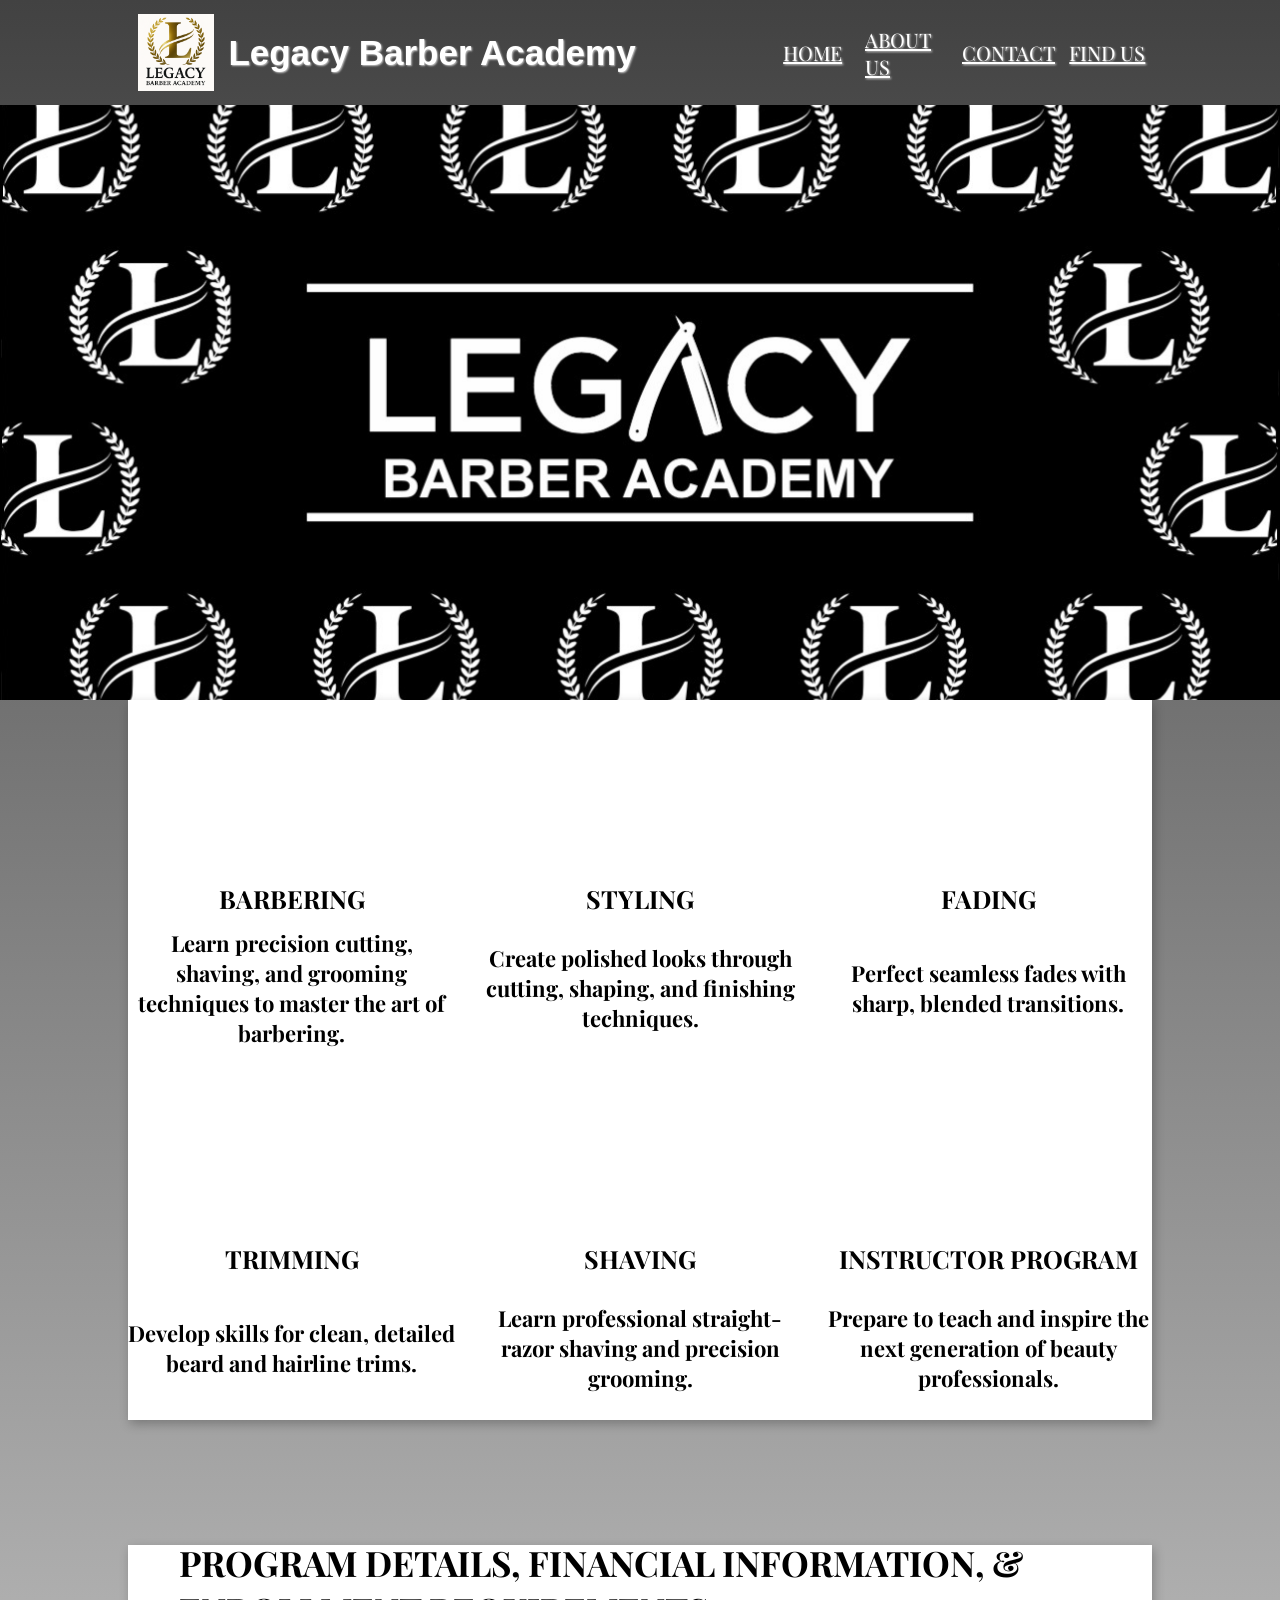
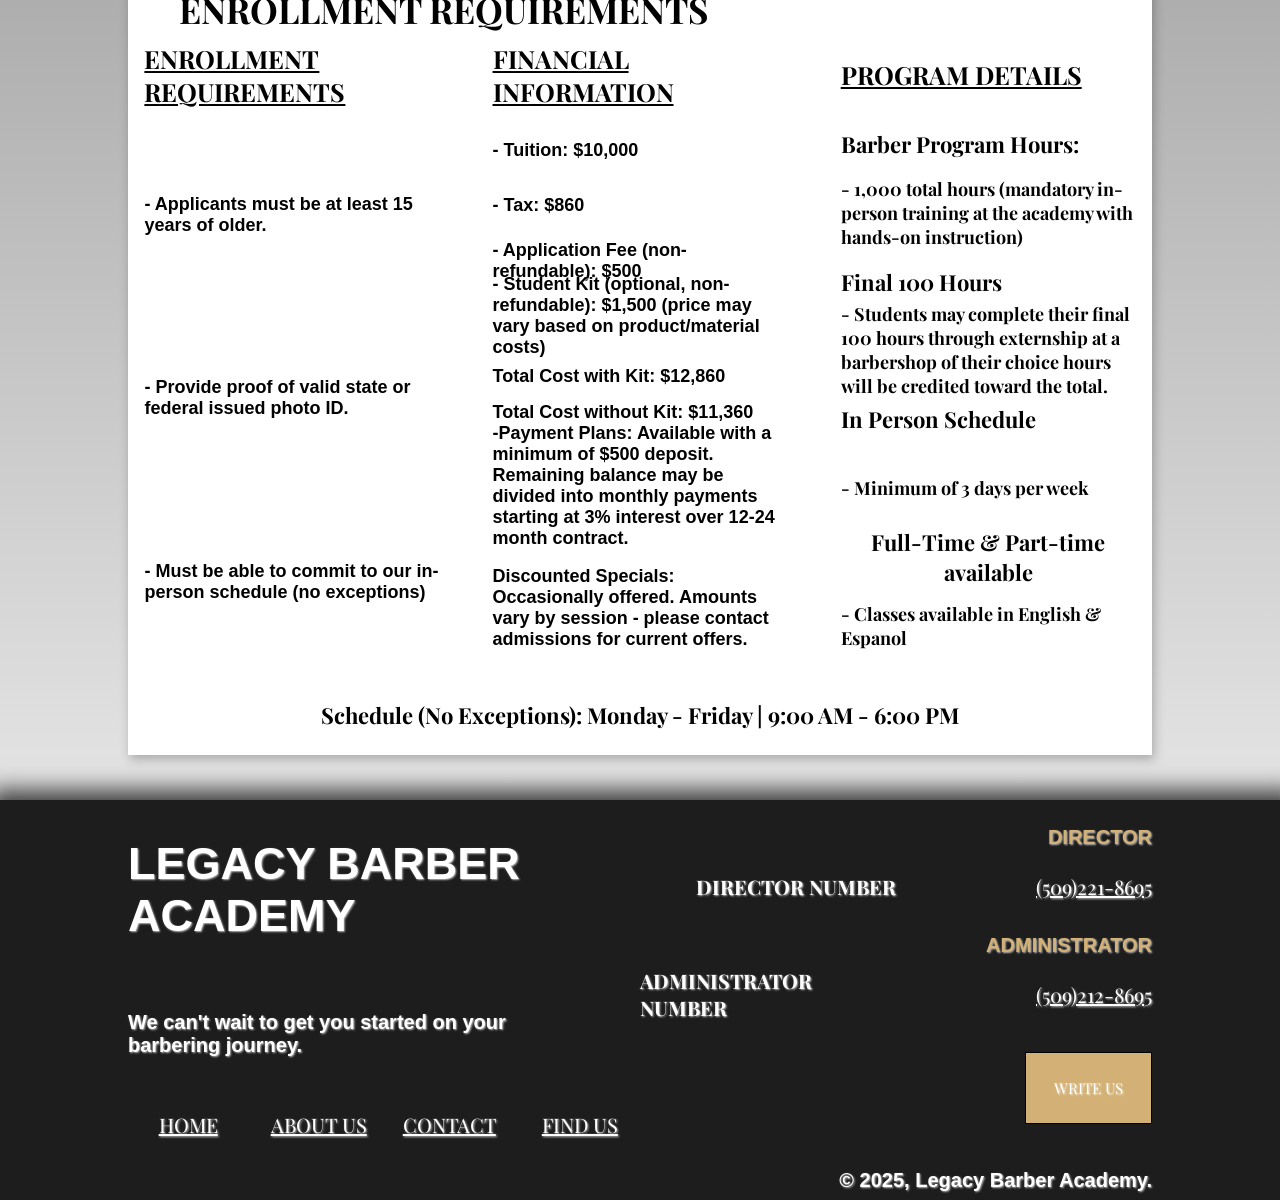
==== courses-index.html @ aaf788e6 "last website update before mobile" ====
<!DOCTYPE html>
<html lang="en">
<head>
    <meta charset="UTF-8">
    <meta name="viewport" content="width=device-width, initial-scale=1.0">
    <title>Legacy Barber Academy</title>


    <link rel="stylesheet" href="styles.css">
    <link href="https://fonts.googleapis.com/css2?family=Playfair+Display&display=swap" rel="stylesheet">
    <link rel="icon" href="Logo2.PNG" type="image/x-icon">

    <link rel='stylesheet' href='https://cdn-uicons.flaticon.com/3.0.0/uicons-regular-straight/css/uicons-regular-straight.css'>

</head>
<body>
    <!--MAIN SECTION-->
    <div id="main-section">
        <div id="hero-bar">
            <div class="nav-bar-sides">
                <div class="nav-buffer-box"></div>
                <div id="logo-box">
                    <img id="nav-bar-logo" src="Logo2.PNG">
                </div>
                <div id="nav-title-box">
                    <a id="home-button" href="index.html">
                        <h1 id="nav-header">Legacy Barber Academy</h1>
                    </a>
                </div>
            </div>
            <div class="nav-bar-sides">
                <div class="nav-buffer-box"></div>
                <div id="nav-button-bar">
                    <a class="nav-buttons" href="index.html">HOME</a>
                    <a class="nav-buttons" href="index.html#main-info-section">ABOUT US</a>
                    <a class="nav-buttons" href="#bottom-section">CONTACT</a>
                    <a class="nav-buttons" href="find-us-index.html#map-section">FIND US</a>
                </div>
                <div class="nav-buffer-box"></div>
            </div>
        </div>
        <div id="main-section-container"></div>
    </div>
    <!-- COURSE SECTION -->
     <div id="course-section">
        <div id="course-container">
            <div class="course-boxes">
                <div class="cozmo-course-boxes">
                    <div class="icon-container">
                        <i id="course-icons" class="fi fi-rs-barber-pole"></i>
                    </div>
                    <div class="course-header-boxes">
                        <h6 class="course-headers">BARBERING</h6>
                    </div>
                    <div class="course-description-boxes">
                        <h2>Learn precision cutting, shaving, and grooming techniques to master the art of barbering.</h2>
                    </div>
                </div>
                <div class="cozmo-course-boxes">
                    <div class="icon-container">
                        <i id="course-icons" class="fi fi-rs-comb-hair"></i>
                    </div>
                    <div class="course-header-boxes">
                        <h6 class="course-headers">STYLING</h6>
                    </div>
                    <div class="course-description-boxes">
                        <h2>Create polished looks through cutting, shaping, and finishing techniques.</h2>
                    </div>
                </div>
                <div class="cozmo-course-boxes">
                    <div class="icon-container">
                        <i id="course-icons" class="fi fi-rs-hair-clipper"></i>
                    </div>
                    <div class="course-header-boxes">
                        <h6 class="course-headers">FADING</h6>
                    </div>
                    <div class="course-description-boxes">
                        <h2>Perfect seamless fades with sharp, blended transitions.</h2>
                    </div>
                </div>
            </div>
            <div class="course-boxes">
                <div class="cozmo-course-boxes">
                    <div class="icon-container">
                        <i id="course-icons" class="fi fi-rs-scissors"></i>
                    </div>
                    <div class="course-header-boxes">
                        <h6 class="course-headers">TRIMMING</h6>
                    </div>
                    <div class="course-description-boxes">
                        <h2>Develop skills for clean, detailed beard and hairline trims.</h2>
                    </div>
                </div>
                <div class="cozmo-course-boxes">
                    <div class="icon-container">
                        <i id="course-icons" class="fi fi-rs-razor-barber"></i>
                    </div>
                    <div class="course-header-boxes">
                        <h6 class="course-headers">SHAVING</h6>
                    </div>
                    <div class="course-description-boxes">
                        <h2>Learn professional straight-razor shaving and precision grooming.</h2>
                    </div>
                </div>
                <div class="cozmo-course-boxes">
                    <div class="icon-container">
                        <i id="course-icons" class="fi fi-rs-user"></i>
                    </div>
                    <div class="course-header-boxes">
                        <h6 class="course-headers">INSTRUCTOR PROGRAM</h6>
                    </div>
                    <div class="course-description-boxes">
                        <h2>Prepare to teach and inspire the next generation of beauty professionals.</h2>
                    </div>
                </div>
            </div>
        </div>
     </div>
    <!-- REQUIRMENTS SECTION -->
     <div id="requirements-section">
        <div id="requirements-container">
            <div id="requirements-section-top">
                <h3 id="requirements-header-main">PROGRAM DETAILS, FINANCIAL INFORMATION, & ENROLLMENT REQUIREMENTS</h3>
            </div>
            <div id="requirements-section-bottom">
                <div class="requirement-detail-containers">
                    <div class="requirement-header-boxes">
                        <h3 class="requirement-headers">ENROLLMENT REQUIREMENTS</h3>
                    </div>
                    <div class="requirement-content-boxes">
                        <div class="enrollment-boxes">
                            <h1 class="enrollment-headers">
                                - Applicants must be at least 15 years of older.
                            </h1>
                        </div>
                        <div class="enrollment-boxes">
                            <h1 class="enrollment-headers">
                                - Provide proof of valid state or federal issued photo ID.
                            </h1>
                        </div>
                        <div class="enrollment-boxes">
                            <h1 class="enrollment-headers">
                                - Must be able to commit to our in-person schedule (no exceptions)
                            </h1>
                        </div>
                    </div>
                </div>
                <div class="requirement-detail-containers">
                    <div class="requirement-header-boxes">
                        <h3 class="requirement-headers">FINANCIAL INFORMATION</h3>
                    </div>
                    <div class="requirement-content-boxes">
                        <div id="financial-top-half">
                            <div class="cost-boxes-top">
                                <h1 class="top-costs">- Tuition: $10,000</h1>
                            </div>
                            <div class="cost-boxes-top">
                                <h1 class="top-costs">- Tax: $860</h1>
                            </div>
                            <div class="cost-boxes-top">
                                <h1 class="top-costs">- Application Fee (non-refundable): $500</h1>
                            </div>
                            <div class="cost-boxes-top">
                                <h1 class="top-costs">- Student Kit (optional, non-refundable): $1,500 (price may vary based on product/material costs)</h1>
                            </div>
                        </div>
                        <div id="financial-bottom-half">
                            <div id="cost-box-one">
                                <h1 class="total-cost-headers">
                                    Total Cost with Kit: $12,860
                                </h1>
                            </div>
                            <div id="cost-box-two">
                                <h1 class="total-cost-headers">
                                    Total Cost without Kit: $11,360<br>
                                    -Payment Plans: Available with a minimum of $500 deposit. Remaining balance may be divided into monthly payments starting at 3% interest over 12-24 month contract.
                                </h1>
                            </div>
                            <div id="cost-box-three">
                                <h1 class="total-cost-headers">
                                    Discounted Specials: <br>
                                    Occasionally offered. Amounts vary by session - please contact admissions for current offers.
                                </h1>
                            </div>
                        </div>
                    </div>
                </div>
                <div class="requirement-detail-containers">
                    <div class="requirement-header-boxes">
                        <h3 class="requirement-headers">PROGRAM DETAILS</h3>
                    </div>
                    <div class="requirement-content-boxes">
                        <div class="program-detail-boxes">
                            <div class="program-header-box">
                                <h2 class="program-headers">Barber Program Hours:</h2>
                            </div>
                            <div class="program-detail-box">
                                <h2 class="program-paragraphs">
                                   - 1,000 total hours (mandatory in-person training at the academy with hands-on instruction)
                                </h2>
                            </div>
                        </div>
                        <div class="program-detail-boxes">
                            <div class="program-header-box">
                                <h2 class="program-headers">Final 100 Hours</h2>
                            </div>
                            <div class="program-detail-box">
                                <h2 class="program-paragraphs">- Students may complete their final 100 hours through externship at a barbershop of their choice hours will be credited toward the total.</h2>
                            </div>
                        </div>
                        <div class="program-detail-boxes">
                            <div class="program-header-box">
                                <h2 class="program-headers">In Person Schedule</h2>
                            </div>
                            <div class="program-detail-box">
                                <h2 class="program-paragraphs">- Minimum of 3 days per week</h2>
                            </div>
                        </div>
                        <div class="program-detail-boxes">
                            <div class="program-header-box">
                                <h2 class="program-headers">Full-Time & Part-time available</h2>
                            </div>
                            <div class="program-detail-box">
                                <h2 class="program-paragraphs">- Classes available in English & Espanol</h2>
                            </div>
                        </div>
                    </div>
                </div>
            </div>
            <div id="requirement-schedule-container">
                <h2 id="enrollment-schedule">Schedule (No Exceptions): Monday - Friday | 9:00 AM - 6:00 PM</h2>
            </div>
        </div>
     </div>
        <!-- BOTTOM SECTION -->
    <div id="bottom-section">
        <div id="bottom-main-container">
            <div class="bottom-container-sides">
                <div id="left-box-one">
                    <h1 id="bottom-header-main">LEGACY BARBER ACADEMY</h1>
                </div>
                <div id="left-box-two">
                    <h1 id="bottom-bio-main">We can't wait to get you started on your barbering journey.</h1>
                </div>
                <div id="left-box-three">
                    <a class="nav-buttons" href="index.html">HOME</a>
                    <a class="nav-buttons" href="index.html#main-info-section">ABOUT US</a>
                    <a class="nav-buttons" href="#bottom-section">CONTACT</a>
                    <a class="nav-buttons" href="find-us-index.html">FIND US</a>
                </div>
            </div>
            <div class="bottom-container-sides">
                <div class="bottom-contact-boxes">
                    <div class="bottom-header-boxes">
                        <h1 id="bottom-agent-header">DIRECTOR</h1>
                    </div>
                    <div class="bottom-content-boxes">
                        <div class="bottom-emails">
                            <h3 class="bottom-examples">DIRECTOR NUMBER<h3a>
                        </div>
                        <div class="bottom-numbers">
                            <a class="bottom-examples" href="tel:+5092218695">(509)221-8695</a>
                        </div>
                    </div>
                </div>
                <div class="bottom-contact-boxes">
                    <div class="bottom-header-boxes">
                        <h1 id="bottom-contact-info">ADMINISTRATOR</h1>
                    </div>
                    <div class="bottom-content-boxes">
                        <div class="bottom-emails">
                            <h3 class="bottom-examples">ADMINISTRATOR NUMBER</h3>
                        </div>
                        <div class="bottom-numbers">
                            <a class="bottom-examples" href="tel:+5092128695">(509)212-8695</a>
                        </div>
                    </div>
                </div>
                <div id="write-me-container">
                    <a id="write-us-button">WRITE US</a>
                </div>
            </div>
        </div>
        <div id="bottom-trademark-container">
            <h1 id="trademark">© 2025, Legacy Barber Academy.</h1>
        </div>
    </div>
</body>
</html>
---- styles.css ----
@import url('https://cdn-uicons.flaticon.com/3.0.0/uicons-regular-straight/css/uicons-regular-straight.css');
html,body{
    box-sizing: border-box;
    margin: 0;
    padding: 0;

    background: linear-gradient(to bottom, #424242, rgb(255, 255, 255)
    );
    font-family: 'Playfair Display', serif;
    text-shadow: 1px 1px 2px rgba(255, 255, 255, 0.7);
    box-sizing: border-box;

    scroll-behavior: smooth;
}
h1{
    color: white;
    font-size: 35px;

    font-family: 'Montserrat', sans-serif;
}
h2{
    /* FOR ALL DESCRIPTION HEADERS */
    font-size: 22px;
    color: black;
    text-align: center;
}
h3{
    color: black;
    font-size: 35px;
}
h6{
    /* for course headers only */
    font-size: 25px;
}
h7{
    font-size: 20px;
    text-align: center;
    color: black;
}
h8{
    font-size: 30px;
    color: black;
}
h9{
    font-size: 25px;
    color: black;
}
#home-button{
    text-decoration: none;
}
#main-section{
    width: 100%;
    height: 700px;
    display: flex;
    align-items: center;
    justify-content: center;

    flex-direction: column;
}
    #hero-bar{
        width: 100%;
        height: 15%;
        display: flex;
        align-items: center;
        justify-content: center;

        flex-direction: row;
    }
        .nav-bar-sides{
            width: 50%;
            height: 100%;
            display: flex;
            align-items: center;
            justify-content: center;

            flex-direction: row;
        }
        /* LEFT SIDE */
            .nav-buffer-box{
                width: 20%;
                height: 100%;
            }
            #logo-box{
                width: 15%;
                height: 100%;
                display: flex;
                align-items: center;
                justify-content: center;
            }
                #nav-bar-logo{
                    width: 80%;
                    height: auto;
                }
            #nav-title-box{
                width: 65%;
                height: 100%;
                display: flex;
                align-items: center;
                justify-content: center;
            }
                #nav-header{
                    color: white;
                }
        /* RIGHT SIDE */
            #nav-button-bar{
                width: 60%;
                height: 100%;
                display: flex;
                align-items: center;
                justify-content: center;

                gap: 2%;
                flex-direction: row;
            }
                .nav-buttons{
                    width: 150px;
                    height: 75px;
                    display: flex;
                    align-items: center;
                    justify-content: center;


                    text-decoration: underline;
                    cursor: pointer;
                    color: white;
                    font-size: 20px;
                }
    #main-section-container{
        width: 100%;
        height: 85%;
        display: flex;
        align-items: center;
        justify-content: center;

        background-image: url(Logo1.JPEG);
        background-position: center;
        background-size: cover;
        background-color: black;
        background-repeat: no-repeat;
    }
        .main-container-sides{
            width: 40%;
            height: 100%;
            display: flex;
            align-items: center;
            justify-content: center;

        }
            /* LEFT SIDE */
            #main-container-box-one{
                width: 100%;
                height: 80%;
                display: flex;
                align-items: center;
                justify-content: center;
            }
                #main-container-box-two{
                    width: 80%;
                    height: 80%;
                    display: flex;
                    align-items: center;
                    justify-content: center;

                    background-image: url(haircut-photo.jpg);
                    background-size: cover;
                    background-position: center;
                }

/* COURSE SECTION */
#course-section{
    width: 100%;
    height: 800px;
    display: flex;
    align-items: start;
    justify-content: center;
}
    #course-container{
        width: 80%;
        height: 90%;
        display: flex;
        align-items: center;
        justify-content: center;

        flex-direction: column;

        background: white;
        box-shadow: 2px 4px 10px rgba(0, 0, 0, 0.25);
    }
        .course-boxes{
            width: 100%;
            height: 50%;
            display: flex;
            align-items: center;
            justify-content: center;
            gap: 2%;

            flex-direction: row;
        }
            .cozmo-course-boxes{
                width: 33.3%;
                height: 100%;
                display: flex;
                align-items: center;
                justify-content: center;

                flex-direction: column;
            }
                .icon-container{
                    width: 100%;
                    height: 50%;
                    display: flex;
                    align-items: center;
                    justify-content: center;
                }
                    #course-icons{
                        font-size: 75px;
                        text-shadow: none;
                    }
                .course-header-boxes{
                    width: 100%;
                    height: 10%;
                    display: flex;
                    align-items: center;
                    justify-content: center;
                }
                .course-description-boxes{
                    width: 100%;
                    height: 40%;
                    display: flex;
                    align-items: center;
                    justify-content: center;
                }

/* MAIN INFO SECTION */
#main-info-section{
    width: 100%;
    height: 800px;
    display: flex;
    align-items: center;
    justify-content: center;
}
    #main-info-container{
        width: 80%;
        height: 80%;
        display: flex;
        align-items: center;
        justify-content: center;

        flex-direction: row;

        gap: 1%;
    }
        .main-info-sides{
            width: 49%;
            height: 100%;
            display: flex;
            align-items: center;
            justify-content: center;
        }
            #main-info-right{
                display: flex;
                align-items: center;
                justify-content: end;
            }
                #academy-bio-box{
                    width: 80%;
                    height: 80%;
                    display: flex;
                    align-items: center;
                    justify-content: start;
                }
                    #academy-bio{
                        display: flex;
                        align-items: center;
                        justify-content: center;
                        text-align: center;
                    }
            #main-info-left{
                display: flex;
                align-items: center;
                justify-content: start;
            }
                #image-box-one{
                    width: 80%;
                    height: 100%;
                    display: flex;
                    align-items: center;
                    justify-content: center;

                    background-image: url(jays-photos/image-one.jpg);
                    background-position: center;
                    background-size: cover;
                    background-repeat: no-repeat;

                    box-shadow: 2px 4px 10px rgba(0, 0, 0, 0.25);
                }
                    #img-one{
                        width: 80%;
                        height: 100%;
                    }

/* SCHOOL DESCRIPTION SECTION */
#school-description-section{
    width: 100%;
    height: 1000px;
    display: flex;
    align-items: center;
    justify-content: center;
}
    #school-description-container{
        width: 80%;
        height: 90%;
        display: flex;
        align-items: center;
        justify-content: center;

        flex-direction: column;
    }
        .school-description-sides{
            width: 100%;
            height: 50%;
            display: flex;
            align-items: center;
            justify-content: center;

            flex-direction: row;
        }
            .description-content-boxes{
                width: 40%;
                height: 100%;
                display: flex;
                align-items: center;
                justify-content: center;

                flex-direction: column;
            }
                .description-header-box{
                    width: 80%;
                    height: 20%;
                    display: flex;
                    align-items: center;
                    justify-content: center;
                    text-align: center;
                }
                .description-content-box{
                    width: 80%;
                    height: 60%;
                    display: flex;
                    align-items: center;
                    justify-content: center;

                    text-align: center;

                }
            .description-img-boxes{
                width: 60%;
                height: 100%;
                display: flex;
                align-items: center;
                justify-content: center;
            }
                #dsc-box-one{
                    background-image: url(jays-photos/image-three.jpg);
                    background-position: center;
                    background-size: cover;
                    background-repeat: no-repeat;
                    box-shadow: 24px 24px 0px 0px whitesmoke;
                }
                #dsc-box-two{
                    background-image: url(jays-photos/image-four.jpg);
                    background-position: center;
                    background-size: cover;
                    background-repeat: no-repeat;
                    box-shadow: -24px -24px 0px 0px rgb(71, 71, 71);
                }

/* TOURING SECTION */
#touring-section{
    width: 100%;
    height: 800px;
    display: flex;
    align-items: center;
    justify-content: center;
}
    #touring-container{
        width: 80%;
        height: 90%;
        display: flex;
        align-items: center;
        justify-content: center;

        flex-direction: column;

    }
        #touring-container-top{
            width: 100%;
            height: 40%;
            display: flex;
            align-items: center;
            justify-content: center;

            flex-direction: column;
        }
            #touring-top-box-one{
                width: 80%;
                height: 60%;
                display: flex;
                align-items: center;
                justify-content: center;
            }
                #touring-header{
                    font-size: 40px;
                    color: black;
                }
            #touring-top-box-two{
                width: 80%;
                height: 40%;
                display: flex;
                align-items: center;
                justify-content: center;
            }
        #touring-container-bottom{
            width: 100%;
            height: 60%;
            display: flex;
            align-items: center;
            justify-content: center;

            flex-direction: row;

            gap: 3%;
        }
            .touring-contact-boxes{
                height: 90%;
                width: 25%;
                display: flex;
                align-items: center;
                justify-content: center;

                flex-direction: column;

                background-color: white;

                box-shadow: 2px 4px 10px rgba(0, 0, 0, 0.25);
                border-radius: 5px;
            }
                .touring-box-icon{
                    width: 90%;
                    height: 50%;
                    display: flex;
                    align-items: center;
                    justify-content: center;
                }
                    #touring-icons{
                        font-size: 75px;
                        color: black;
                    }
                .touring-header-boxes{
                    width: 90%;
                    height: 15%;
                    display: flex;
                    align-items: center;
                    justify-content: start;
                }
                    .touring-headers{
                        font-size: 25px;
                        color: black;
                    }
                .touring-content-boxes{
                    width: 90%;
                    height: 15%;
                    display: flex;
                    align-items: center;
                    justify-content: start;
                }
                    .touring-paragraphs{
                        font-size: 20px;
                        color: rgb(59, 59, 59);
                    }
                .touring-link-boxes{
                    width: 90%;
                    height: 20%;
                    display: flex;
                    align-items: center;
                    justify-content: center;

                }
                    .touring-links{
                        font-size: 20px;
                        font-weight: bolder;
                        width: 100px;
                        height: 50px;
                        display: flex;
                        align-items: center;
                        justify-content: center;


                    }
/*BOTTOM SECTION */
#bottom-section{
    width: 100%;
    height: 400px;
    display: flex;
    align-items: center;
    justify-content: center;

    flex-direction: column;

    box-shadow: 5px 6px 22px 16px rgba(0,0,0,0.75);
    background-color: rgb(29, 29, 29);
}
    #bottom-main-container{
        width: 80%;
        height: 90%;
        display: flex;
        align-items: center;
        justify-content: center;

        flex-direction: row;
    }
        .bottom-container-sides{
            width: 50%;
            height: 100%;
            display: flex;
            align-items: center;
            justify-content: center;

            flex-direction: column;
        }
            /* LEFT SIDE */
            #left-box-one{
                width: 100%;
                height: 50%;
                display: flex;
                align-items: center;
                justify-content: start;
            }
                #bottom-header-main{
                    font-size: 45px;
                }
            #left-box-two{
                width: 80%;
                height: 30%;
                display: flex;
                align-items: center;
                justify-content: start;
                align-self: start;

            }
                #bottom-bio-main{
                    font-size: 20px;
                }
            #left-box-three{
                width: 100%;
                height: 20%;
                display: flex;
                align-items: center;
                justify-content: start;
                flex-direction: row;

                gap: 2%;
            }
    #bottom-trademark-container{
        width: 80%;
        height: 10%;
        display: flex;
        align-items: center;
        justify-content: end;
    }
        #trademark{
            font-size: 20px;
        }
    /* RIGHT SIDE */
    .bottom-contact-boxes{
        width: 100%;
        height: 30%;
        display: flex;
        align-items: center;
        justify-content: end;

        flex-direction: column;
    }
        .bottom-header-boxes{
            width: 100%;
            height: 50%;
            display: flex;
            align-items: center;
            justify-content: end;

        }
            #bottom-agent-header, #bottom-contact-info{
                font-size: 20px;
                color: #d3b176;
            }
        .bottom-content-boxes{
            width: 100%;
            height: 40%;
            display: flex;
            align-items: center;
            justify-content: end;

            flex-direction: row;
        }
            .bottom-emails{
                width: 50%;
                height: 100%;
                display: flex;
                align-items: center;
                justify-content: end;
            }
            .bottom-numbers{
                width: 50%;
                height: 100%;
                display: flex;
                align-items: center;
                justify-content: end;
            }
                .bottom-examples{
                    font-size: 20px;
                    color: white;
                    cursor: pointer;
                }
    #write-me-container{
        width: 100%;
        height: 50%;
        display: flex;
        align-items: center;
        justify-content: end;
    }
        #write-us-button{
            width: 125px;
            height: 70px;
            display: flex;
            align-items: center;
            justify-content: center;
            background-color: #d3b176;
            color: white;
            font-size: 15px;

            cursor: pointer;
            border: 1px solid black;
        }
/* MAP SECTION */
#map-section{
    width: 100%;
    height: 900px;
    display: flex;
    align-items: center;
    justify-content: center;

    border: 1px solid black;
}
    #map-container{
        width: 80%;
        height: 90%;
        display: flex;
        align-items: center;
        justify-content: center;

        box-shadow: 2px 4px 10px rgba(0, 0, 0, 0.25);
    }
        #map{
            width: 100%;
            height: 100%;
        }

/* REQUIREMENTS SECTION */
#requirements-section{
    width: 100%;
    height: 900px;
    display: flex;
    align-items: center;
    justify-content: center;
}
    #requirements-container{
        width: 80%;
        height: 90%;
        display: flex;
        align-items: center;
        justify-content: center;

        background-color: white;
        box-shadow: 2px 4px 10px rgba(0, 0, 0, 0.25);

        flex-direction: column;
    }
        #requirements-section-top{
            width: 90%;
            height: 10%;
            display: flex;
            align-items: center;
            justify-content: start;
        }
        #requirements-section-bottom{
            width: 100%;
            height: 80%;
            display: flex;
            align-items: center;
            justify-content: center;

            flex-direction: row;

            gap: 2%;
        }
            .requirement-detail-containers{
                width: 33.3%;
                height: 100%;
                display: flex;
                align-items: center;
                justify-content: center;

                flex-direction: column;
            }
                .requirement-header-boxes{
                    width: 90%;
                    height: 15%;
                    display: flex;
                    align-items: center;
                    justify-content: start;
                }
                    .requirement-headers{
                        font-size: 25px;
                        text-decoration: underline;
                    }
                .requirement-content-boxes{
                    width: 90%;
                    height: 85%;
                    display: flex;
                    align-items: center;
                    justify-content: start;

                    flex-direction: column;
                }
                    .enrollment-boxes{
                        width: 100%;
                        height: 33.3%;
                        display: flex;
                        align-items: center;
                        justify-content: start;

                    }
                        .enrollment-headers{
                            font-size: 18px;
                            color: black;
                        }
                    #financial-top-half{
                        width: 100%;
                        height: 40%;
                        display: flex;
                        align-items: center;
                        justify-content: center;

                        flex-direction: column;
                    }
                        .cost-boxes-top{
                            width: 100%;
                            height: 25%;
                            display: flex;
                            align-items: center;
                            justify-content: start;
                        }
                            .top-costs{
                                font-size: 18px;
                                color: black;
                            }
                    #financial-bottom-half{
                        width: 100%;
                        height: 60%;
                        display: flex;
                        align-items: center;
                        justify-content: center;

                        flex-direction: column;

                    }
                        #cost-box-one{
                            width: 100%;
                            height: 20%;
                            display: flex;
                            align-items: center;
                            justify-content: start;
                        }
                        #cost-box-two{
                            width: 100%;
                            height: 40%;
                            display: flex;
                            align-items: center;
                            justify-content: start;
                        }
                        #cost-box-three{
                            width: 100%;
                            height: 40%;
                            display: flex;
                            align-items: center;
                            justify-content: start;
                        }
                            .total-cost-headers{
                                font-size: 18px;
                                color: black;
                                text-align: start;
                            }
                    .program-detail-boxes{
                        width: 100%;
                        height: 25%;
                        display: flex;
                        align-items: center;
                        justify-content: center;

                        flex-direction: column;
                    }
                        .program-header-box{
                            width: 100%;
                            height: 30%;
                            display: flex;
                            align-items: center;
                            justify-content: start;
                        }
                            .program-headers{
                                font-size: 22px;
                                font-weight: bold;
                            }
                            .program-paragraphs{
                                font-size: 18px;
                                text-align: start;
                            }
                        .program-detail-box{
                            width: 100%;
                            height: 70%;
                            display: flex;
                            align-items: center;
                            justify-content: start;
                        }
        #requirement-schedule-container{
            width: 90%;
            height: 10%;
            display: flex;
            align-items: center;
            justify-content: center;
        }
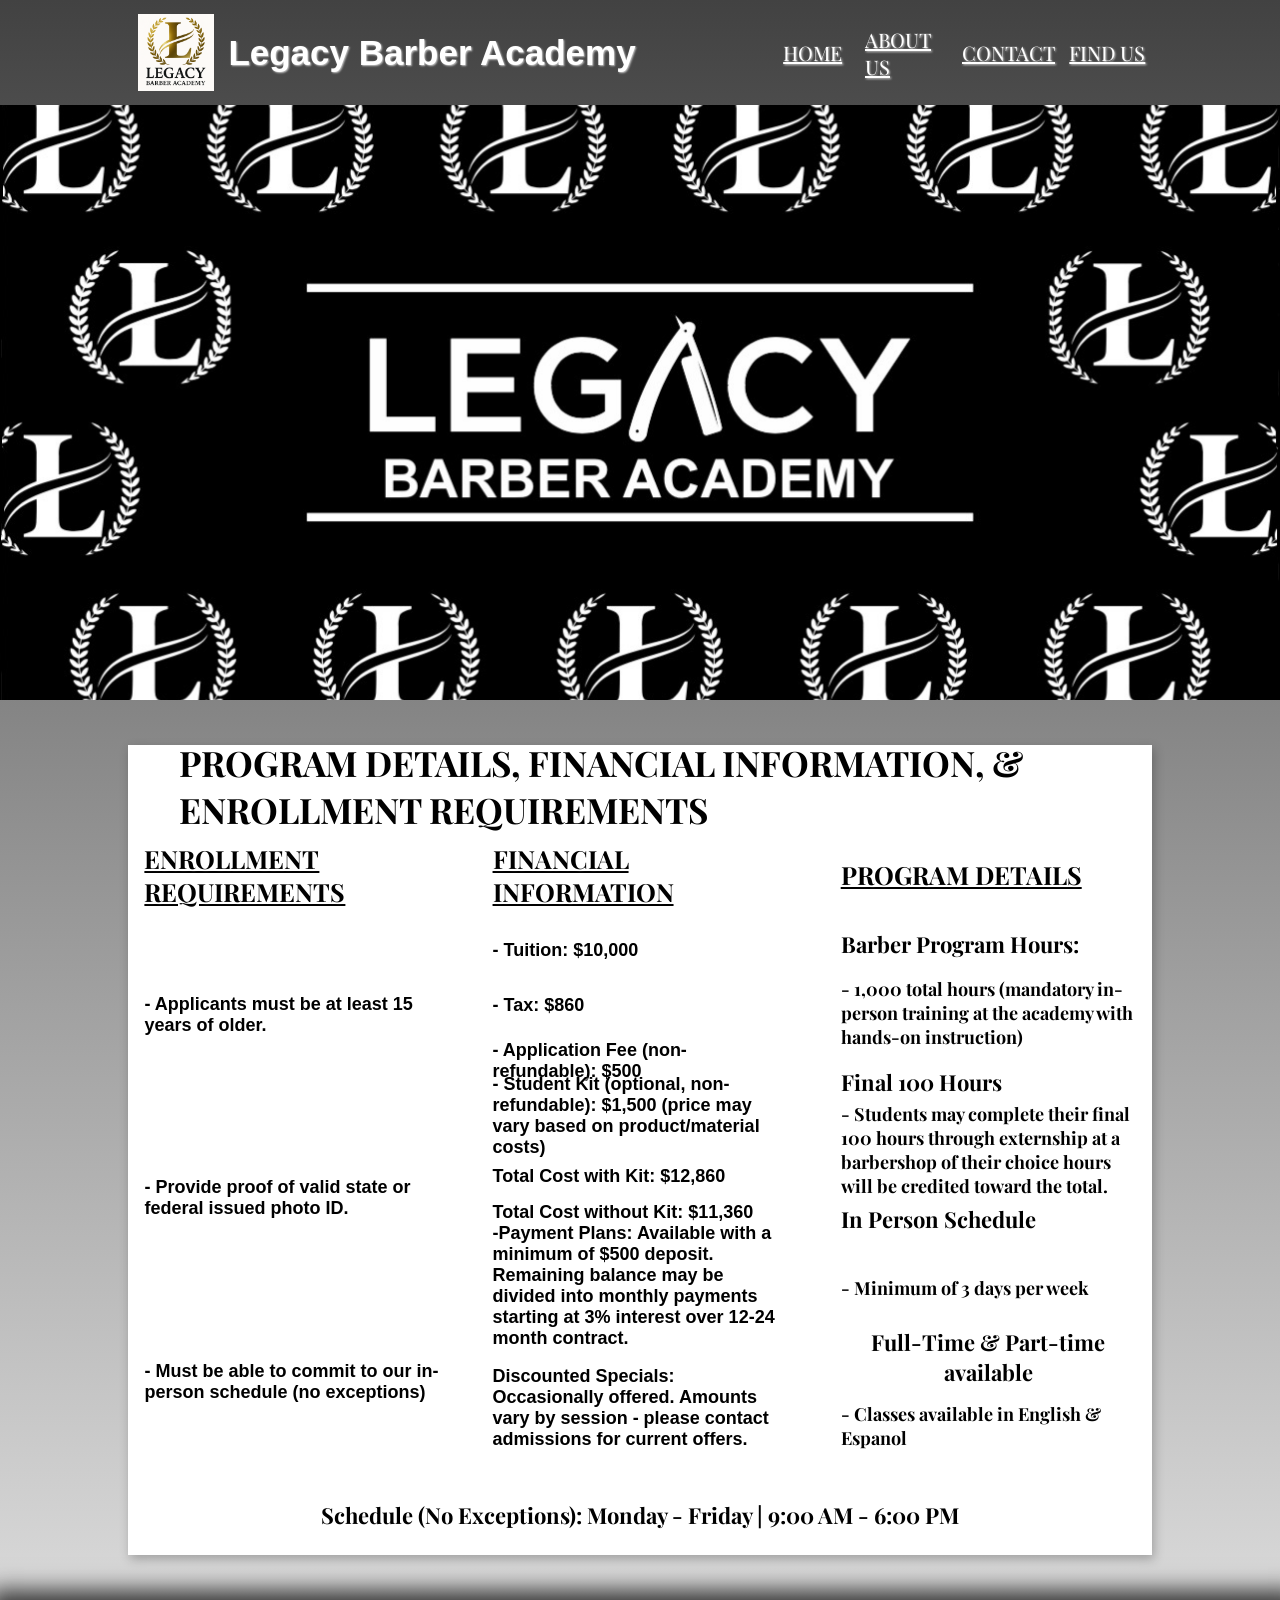
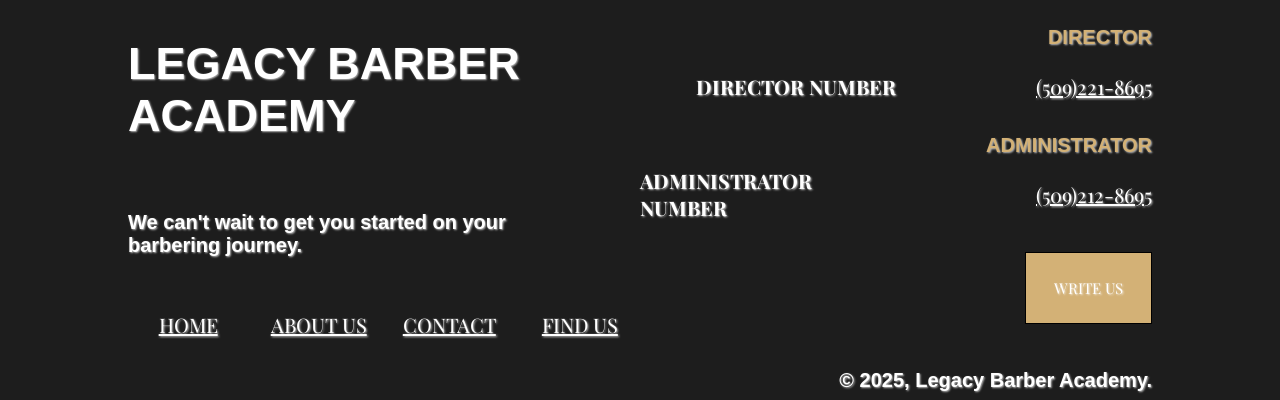
==== commit 2afc7616: "mobile update" ====
--- a/courses-index.html
+++ b/courses-index.html
@@ -41,81 +41,6 @@
         </div>
         <div id="main-section-container"></div>
     </div>
-    <!-- COURSE SECTION -->
-     <div id="course-section">
-        <div id="course-container">
-            <div class="course-boxes">
-                <div class="cozmo-course-boxes">
-                    <div class="icon-container">
-                        <i id="course-icons" class="fi fi-rs-barber-pole"></i>
-                    </div>
-                    <div class="course-header-boxes">
-                        <h6 class="course-headers">BARBERING</h6>
-                    </div>
-                    <div class="course-description-boxes">
-                        <h2>Learn precision cutting, shaving, and grooming techniques to master the art of barbering.</h2>
-                    </div>
-                </div>
-                <div class="cozmo-course-boxes">
-                    <div class="icon-container">
-                        <i id="course-icons" class="fi fi-rs-comb-hair"></i>
-                    </div>
-                    <div class="course-header-boxes">
-                        <h6 class="course-headers">STYLING</h6>
-                    </div>
-                    <div class="course-description-boxes">
-                        <h2>Create polished looks through cutting, shaping, and finishing techniques.</h2>
-                    </div>
-                </div>
-                <div class="cozmo-course-boxes">
-                    <div class="icon-container">
-                        <i id="course-icons" class="fi fi-rs-hair-clipper"></i>
-                    </div>
-                    <div class="course-header-boxes">
-                        <h6 class="course-headers">FADING</h6>
-                    </div>
-                    <div class="course-description-boxes">
-                        <h2>Perfect seamless fades with sharp, blended transitions.</h2>
-                    </div>
-                </div>
-            </div>
-            <div class="course-boxes">
-                <div class="cozmo-course-boxes">
-                    <div class="icon-container">
-                        <i id="course-icons" class="fi fi-rs-scissors"></i>
-                    </div>
-                    <div class="course-header-boxes">
-                        <h6 class="course-headers">TRIMMING</h6>
-                    </div>
-                    <div class="course-description-boxes">
-                        <h2>Develop skills for clean, detailed beard and hairline trims.</h2>
-                    </div>
-                </div>
-                <div class="cozmo-course-boxes">
-                    <div class="icon-container">
-                        <i id="course-icons" class="fi fi-rs-razor-barber"></i>
-                    </div>
-                    <div class="course-header-boxes">
-                        <h6 class="course-headers">SHAVING</h6>
-                    </div>
-                    <div class="course-description-boxes">
-                        <h2>Learn professional straight-razor shaving and precision grooming.</h2>
-                    </div>
-                </div>
-                <div class="cozmo-course-boxes">
-                    <div class="icon-container">
-                        <i id="course-icons" class="fi fi-rs-user"></i>
-                    </div>
-                    <div class="course-header-boxes">
-                        <h6 class="course-headers">INSTRUCTOR PROGRAM</h6>
-                    </div>
-                    <div class="course-description-boxes">
-                        <h2>Prepare to teach and inspire the next generation of beauty professionals.</h2>
-                    </div>
-                </div>
-            </div>
-        </div>
-     </div>
     <!-- REQUIRMENTS SECTION -->
      <div id="requirements-section">
         <div id="requirements-container">
--- a/styles.css
+++ b/styles.css
@@ -837,3 +837,236 @@
             align-items: center;
             justify-content: center;
         }
+
+
+
+
+
+/* MOBILE UPDATES BELOW THIS POINT */
+@media (max-width: 768px) {
+#main-section{
+    border: 1px solid black;
+    width: 100%;
+    height: auto;
+}
+  #hero-bar{
+    flex-direction: column;
+  }
+    .nav-bar-sides{
+        width: 100%;
+        height: 50%;
+    }
+        /* left side */
+        .nav-buffer-box{
+            width: 100%;
+            height: 20%;
+            display: none;
+        }
+        #logo-box{
+            width: 100%;
+            height: 15%;
+
+            background-image: url(Logo2.PNG);
+            background-position: center;
+            background-size: cover;
+            background-repeat: no-repeat;
+            display: none;
+        }
+            #nav-bar-logo{
+                display: none;
+            }
+        #nav-title-box{
+            width: 100%;
+            height: 65%;
+        }
+            #nav-header{
+                font-size: 25px;
+            }
+        /* RIGHT SIDE */
+        #nav-button-bar{
+            width: 100%;
+            height: 60%;
+            gap: 1%;
+        }
+            .nav-buttons{
+                width: 75px;
+                height: 50px;
+
+                font-size: 15px;
+            }
+    #main-section-container{
+        display: none;
+    }
+
+
+/* course section */
+#course-section{
+    width: 100%;
+    margin-bottom: 50px;
+}
+    #course-container{
+        width: 100%;
+        height: 100%;
+    }
+            .course-header-boxes{
+                width: 100%;
+            }
+                #course-icons{
+                    font-size: 50px;
+                }
+                .course-headers{
+                    font-size: 18px;
+                }
+                .course-description-paragraphs{
+                    font-size: 12px;
+                }
+
+
+
+/* main info section */
+            #main-info-container{
+                width: 100%;
+
+                flex-direction: column;
+            }
+                .main-info-sides{
+                    width: 100%;
+                    height: 50%;
+                }
+                    #main-info-left, #main-info-right{
+                        justify-content: center;
+                        align-items: center;
+                    }
+                    #academy-bio{
+                        font-size: 20px;
+                    }
+
+
+/* school description section */
+#school-desctiption-container{
+    width: 100%;
+}
+    .school-description-sides{
+        flex-direction: column;
+    }
+        .description-content-boxes{
+            width: 100%;
+            height: 40%;
+        }
+        .description-img-boxes{
+            width: 100%;
+            height: 60%;
+        }
+        .description-header-box{
+            width: 100%;
+        }
+        .description-content-box{
+            width: 100%;
+        }
+            .description-headers-fix{
+                font-size: 16px;
+            }
+            .description-paragraph-fix{
+                font-size: 12px;
+            }
+
+    /* touring section */
+    #touring-container{
+        width: 100%;
+    }
+        #touring-container-bottom{
+            flex-direction: column;
+        }
+            .touring-contact-boxes{
+                width: 100%;
+                height: 25%;
+            }
+                    #touring-icons{
+                        font-size: 40px;
+                    }
+                .touring-header-boxes{
+                    justify-content: center;
+                }
+                    .touring-headers{
+                        font-size: 18px;
+                    }
+                .touring-content-boxes{
+                    justify-content: center;
+                }
+                    .touring-paragraphs{
+                        font-size: 12px;
+                    }
+                    .touring-links{
+                        font-size: 15px;
+                    }
+
+
+    /* bottom section */
+    #bottom-main-container{
+        flex-direction: column;
+    }
+        .bottom-container-sides{
+            width: 100%;
+            height: 50%;
+        }
+            #bottom-header-main{
+                font-size: 25px;
+            }
+            #bottom-bio-main{
+                font-size: 15px;
+            }
+
+        #bottom-agent-header, #bottom-contact-info{
+            font-size: 12px;
+        }
+
+        .bottom-examples{
+            font-size: 12px;
+        }
+
+        #write-me-container{
+            display: none;
+        }
+
+
+
+
+        /* requirements section */
+        #requirements-section{
+            height: auto;
+        }
+        #requirements-container{
+            width: 100%;
+        }
+            #requirements-section-top{
+                width: 100%;
+            }
+            #requirements-section-bottom{
+                flex-direction: column;
+            }
+                .requirement-detail-containers{
+                    width: 100%;
+                    height: 33.3%
+                }
+                    #requirements-header-main{
+                        font-size: 22px;
+                    }
+                    .requirement-headers{
+                        font-size: 20px;
+                    }
+                    .enrollment-headers{
+                        font-size: 12px;
+                    }
+                    .top-costs{
+                        font-size: 12px;
+                    }
+                    .total-cost-headers{
+                        font-size: 12px;
+                    }
+                    .program-headers{
+                        font-size: 12px;
+                    }
+                    .program-paragraphs{
+                        font-size: 12px;
+                    }
+}
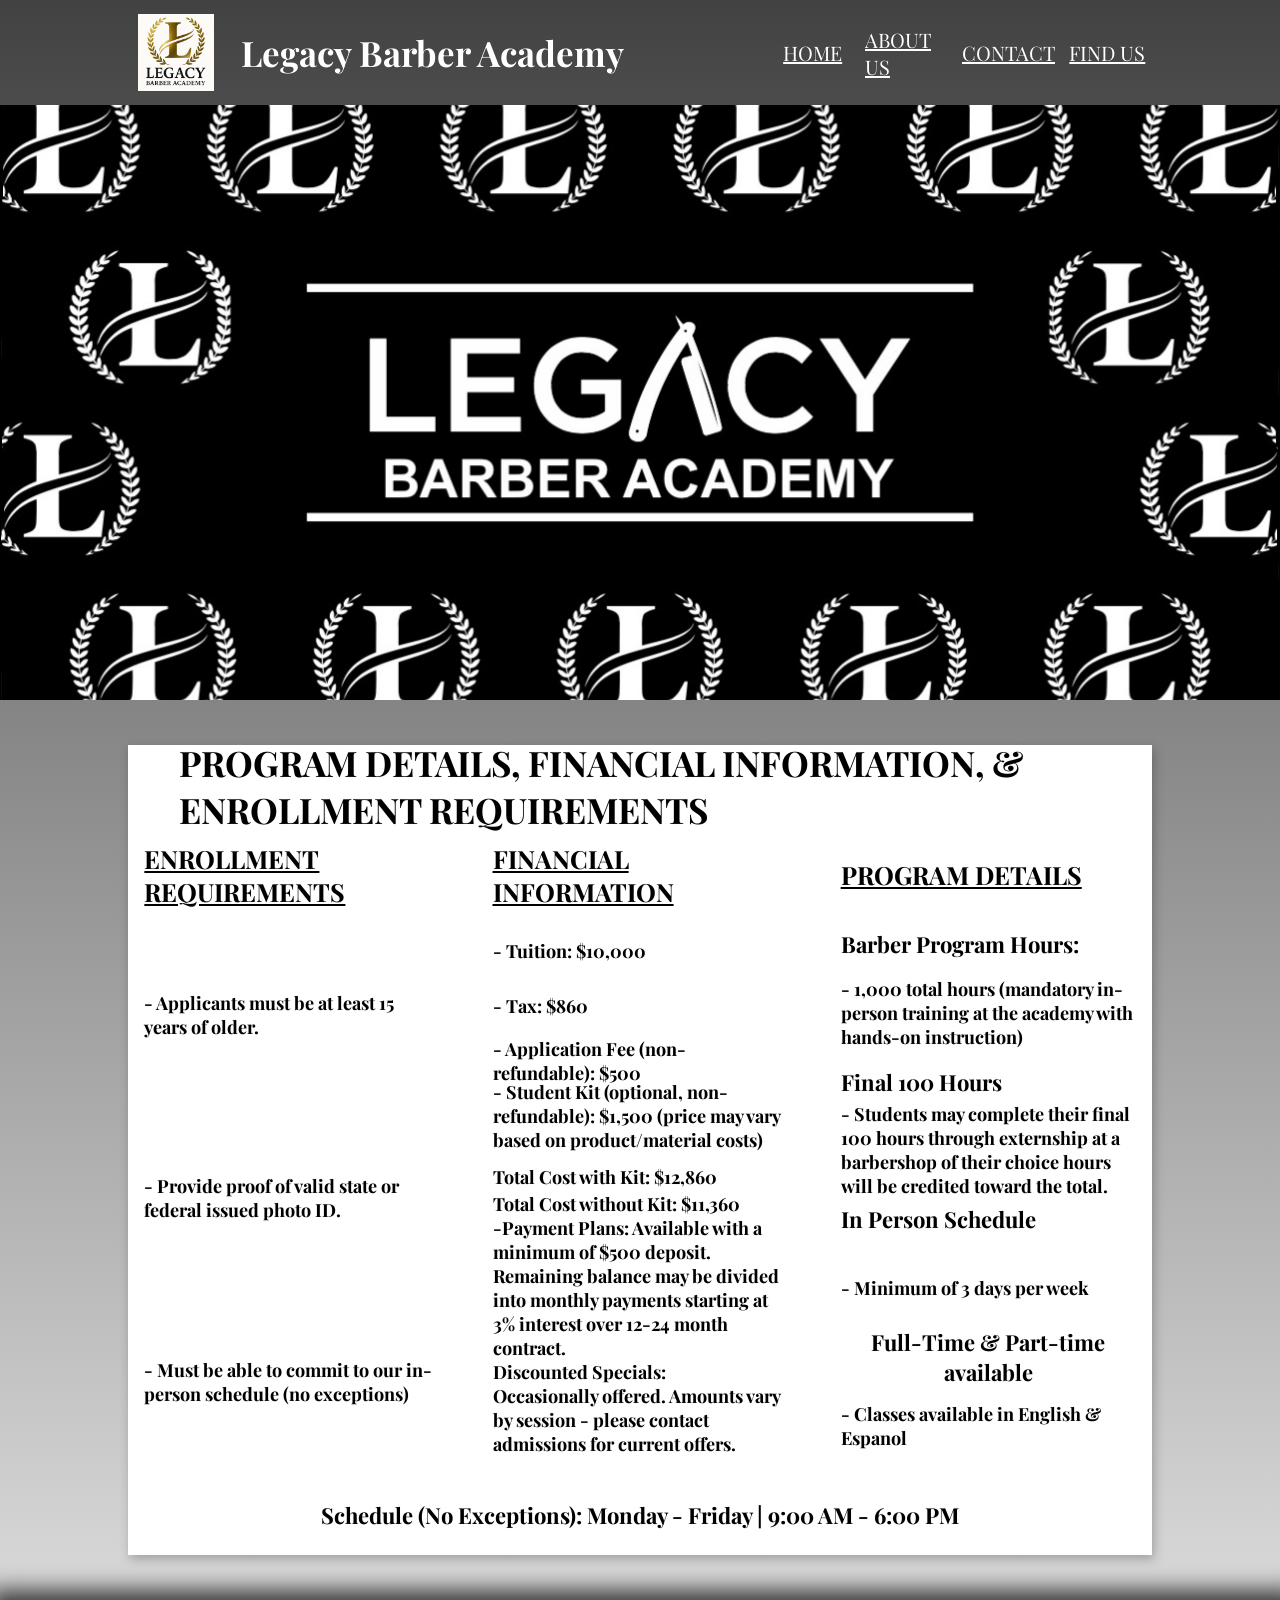
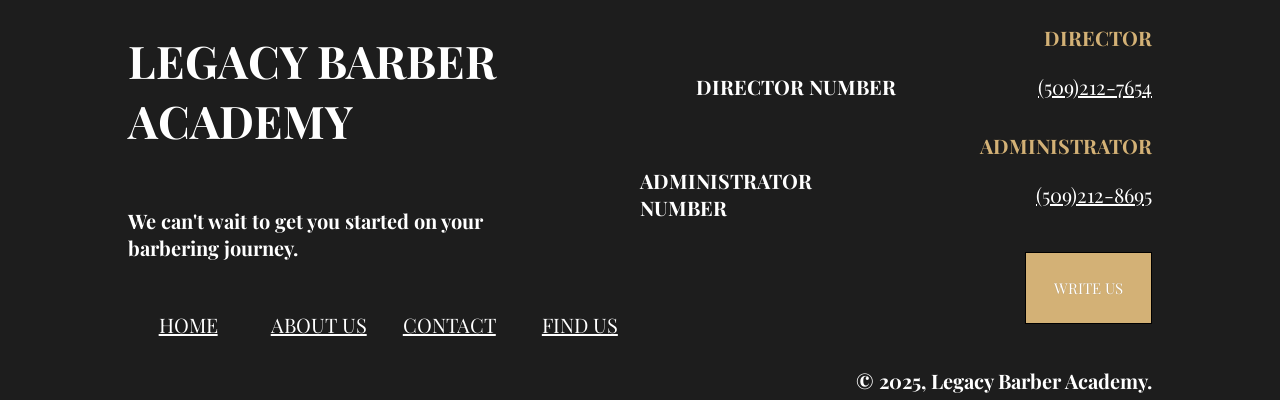
==== commit 51966198: "debug fix" ====
--- a/courses-index.html
+++ b/courses-index.html
@@ -184,7 +184,7 @@
                             <h3 class="bottom-examples">DIRECTOR NUMBER<h3a>
                         </div>
                         <div class="bottom-numbers">
-                            <a class="bottom-examples" href="tel:+5092218695">(509)221-8695</a>
+                            <a class="bottom-examples" href="tel:+5092127654">(509)212-7654</a>
                         </div>
                     </div>
                 </div>
--- a/styles.css
+++ b/styles.css
@@ -7,7 +7,7 @@
     background: linear-gradient(to bottom, #424242, rgb(255, 255, 255)
     );
     font-family: 'Playfair Display', serif;
-    text-shadow: 1px 1px 2px rgba(255, 255, 255, 0.7);
+    text-shadow: 0px 0px 1px rgba(0, 0, 0, 0.2);
     box-sizing: border-box;
 
     scroll-behavior: smooth;
@@ -15,8 +15,6 @@
 h1{
     color: white;
     font-size: 35px;
-
-    font-family: 'Montserrat', sans-serif;
 }
 h2{
     /* FOR ALL DESCRIPTION HEADERS */
@@ -274,6 +272,8 @@
                         align-items: center;
                         justify-content: center;
                         text-align: center;
+
+                        font-weight: none;
                     }
             #main-info-left{
                 display: flex;
@@ -817,7 +817,7 @@
                         }
                             .program-headers{
                                 font-size: 22px;
-                                font-weight: bold;
+                                font-weight: none;
                             }
                             .program-paragraphs{
                                 font-size: 18px;
@@ -864,16 +864,16 @@
         }
         #logo-box{
             width: 100%;
-            height: 15%;
+            height: 35%;
 
             background-image: url(Logo2.PNG);
             background-position: center;
-            background-size: cover;
+            background-size: contain;
             background-repeat: no-repeat;
-            display: none;
         }
             #nav-bar-logo{
-                display: none;
+                width: 80%;
+                height: auto;
             }
         #nav-title-box{
             width: 100%;
@@ -918,7 +918,7 @@
                     font-size: 18px;
                 }
                 .course-description-paragraphs{
-                    font-size: 12px;
+                    font-size: 14px;
                 }
 
 
@@ -943,7 +943,10 @@
 
 
 /* school description section */
-#school-desctiption-container{
+#school-description-section{
+    height: 1200px;
+}
+#school-description-container{
     width: 100%;
 }
     .school-description-sides{
@@ -967,7 +970,7 @@
                 font-size: 16px;
             }
             .description-paragraph-fix{
-                font-size: 12px;
+                font-size: 14px;
             }
 
     /* touring section */
@@ -994,7 +997,7 @@
                     justify-content: center;
                 }
                     .touring-paragraphs{
-                        font-size: 12px;
+                        font-size: 14px;
                     }
                     .touring-links{
                         font-size: 15px;
@@ -1017,11 +1020,11 @@
             }
 
         #bottom-agent-header, #bottom-contact-info{
-            font-size: 12px;
+            font-size: 14px;
         }
 
         .bottom-examples{
-            font-size: 12px;
+            font-size: 14px;
         }
 
         #write-me-container{
@@ -1050,23 +1053,27 @@
                 }
                     #requirements-header-main{
                         font-size: 22px;
+                        color: black;
                     }
                     .requirement-headers{
                         font-size: 20px;
+                        color: black;
                     }
                     .enrollment-headers{
-                        font-size: 12px;
+                        font-size: 14px;
+                        color: black;
                     }
                     .top-costs{
-                        font-size: 12px;
+                        font-size: 14px;
                     }
                     .total-cost-headers{
-                        font-size: 12px;
+                        font-size: 14px;
                     }
                     .program-headers{
-                        font-size: 12px;
+                        font-size: 14px;
+                        font-weight: none;
                     }
                     .program-paragraphs{
-                        font-size: 12px;
-                    }
-}
+                        font-size: 14px;
+                    }
+}
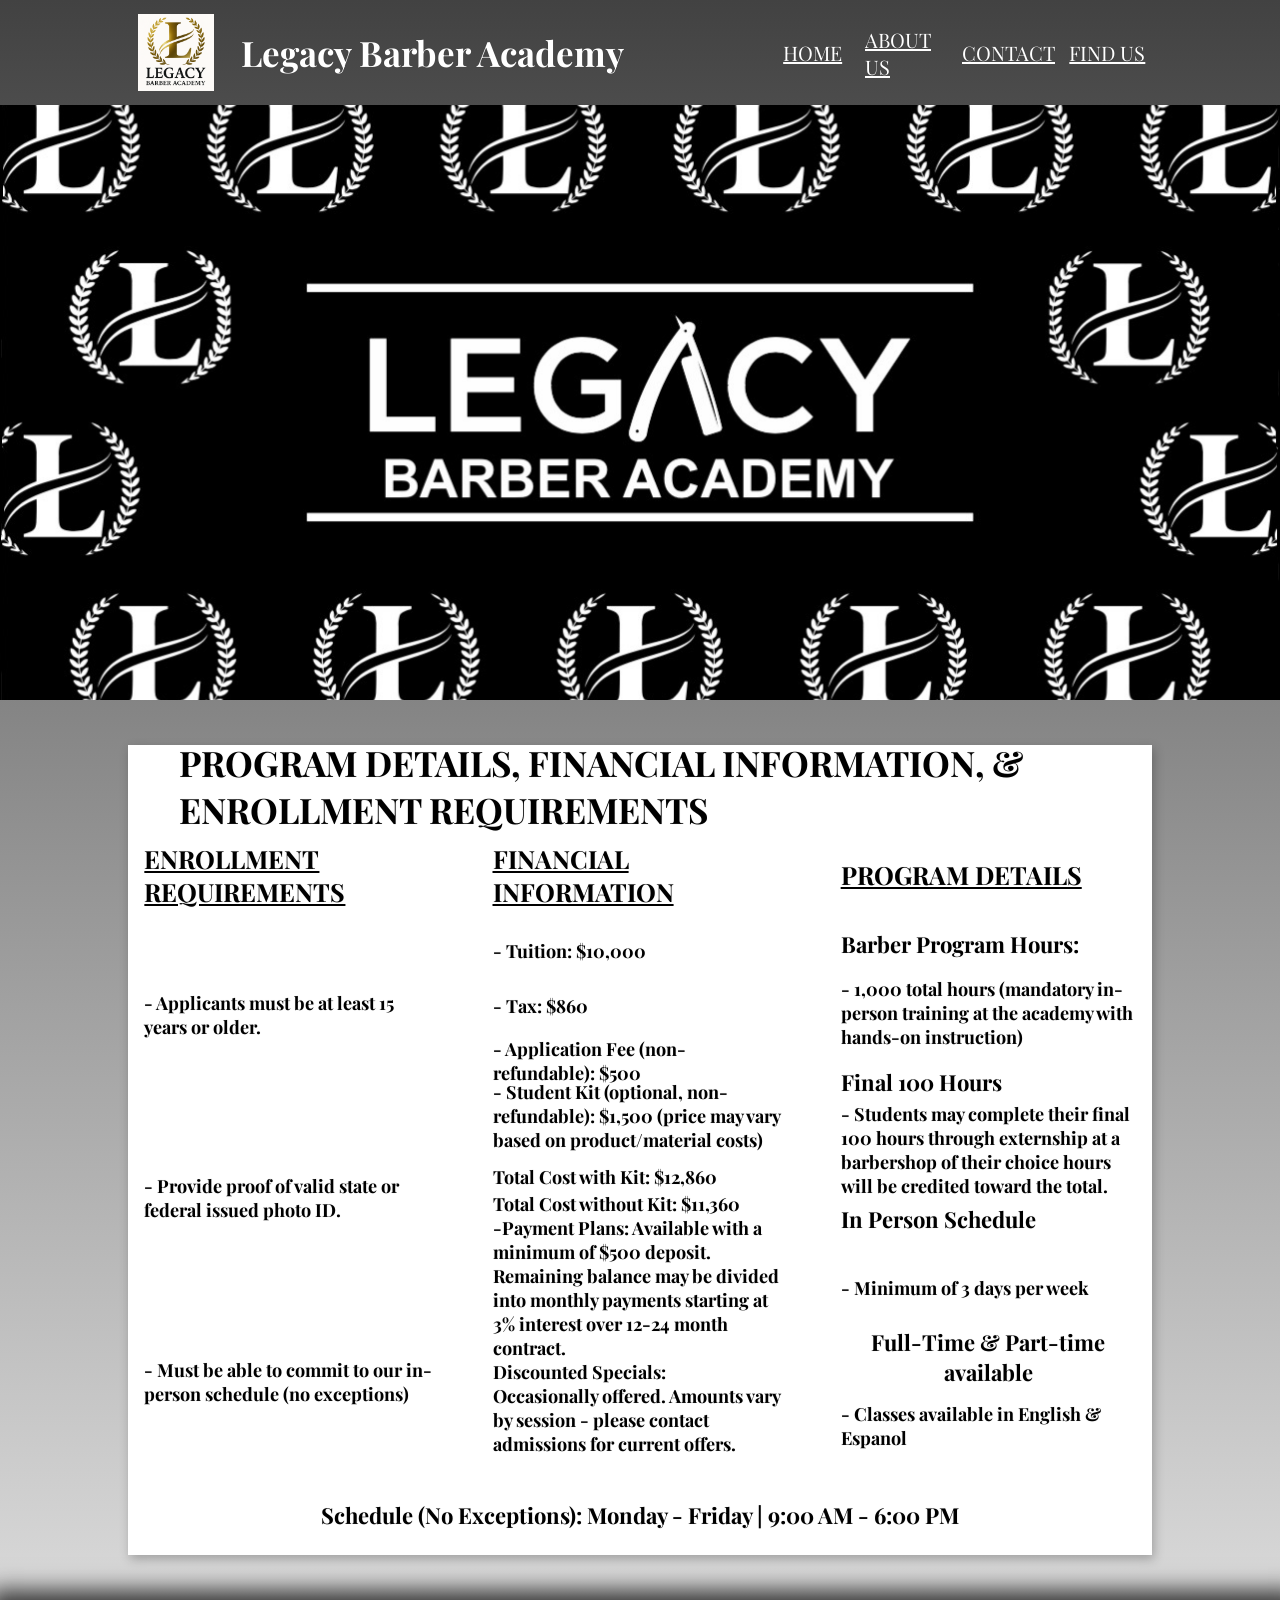
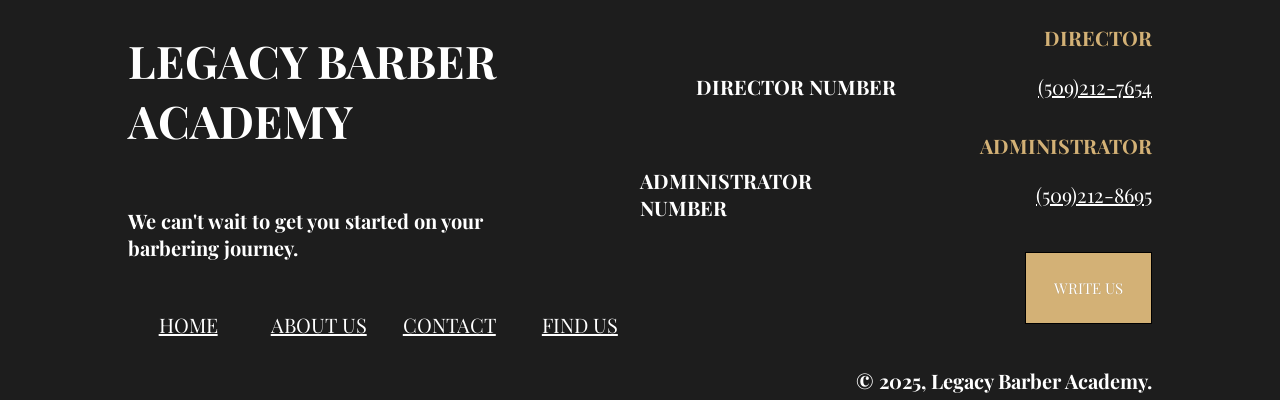
==== commit caeac4e5: "minimal update" ====
--- a/courses-index.html
+++ b/courses-index.html
@@ -55,7 +55,7 @@
                     <div class="requirement-content-boxes">
                         <div class="enrollment-boxes">
                             <h1 class="enrollment-headers">
-                                - Applicants must be at least 15 years of older.
+                                - Applicants must be at least 15 years or older.
                             </h1>
                         </div>
                         <div class="enrollment-boxes">
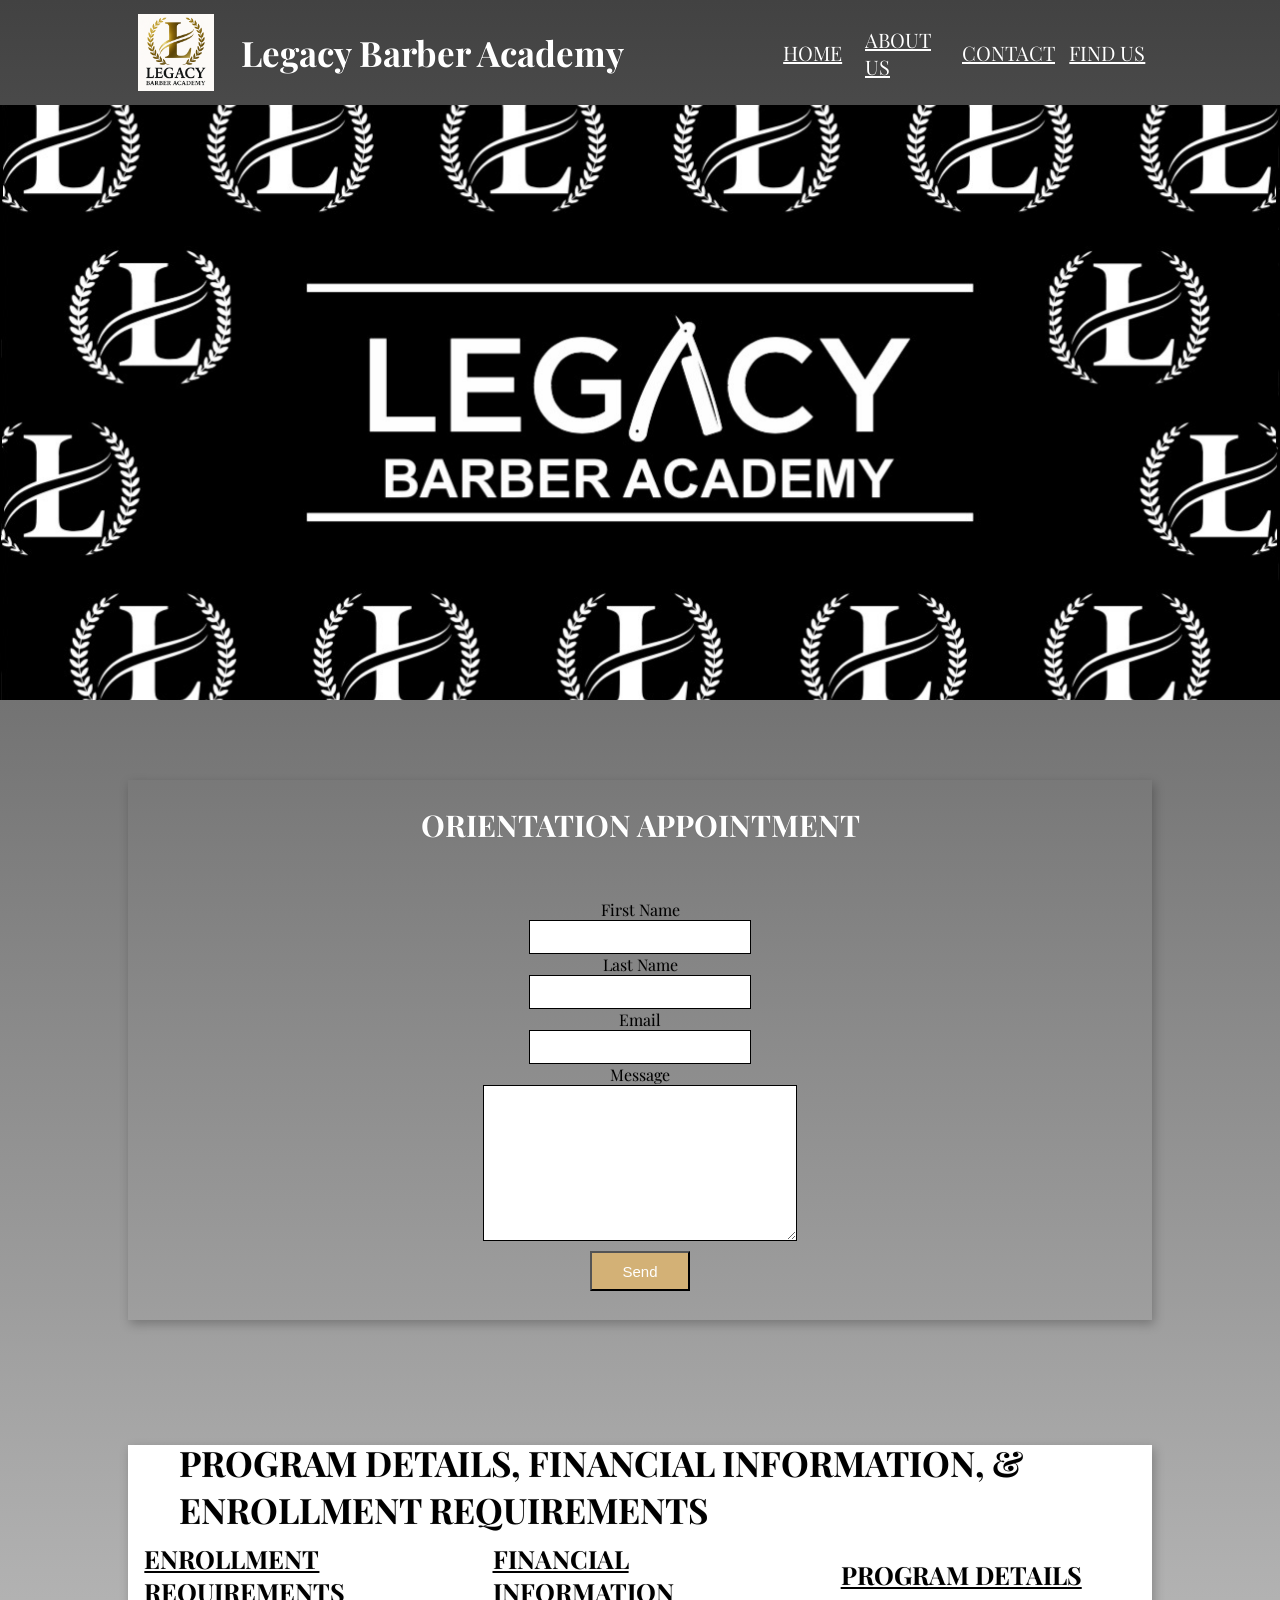
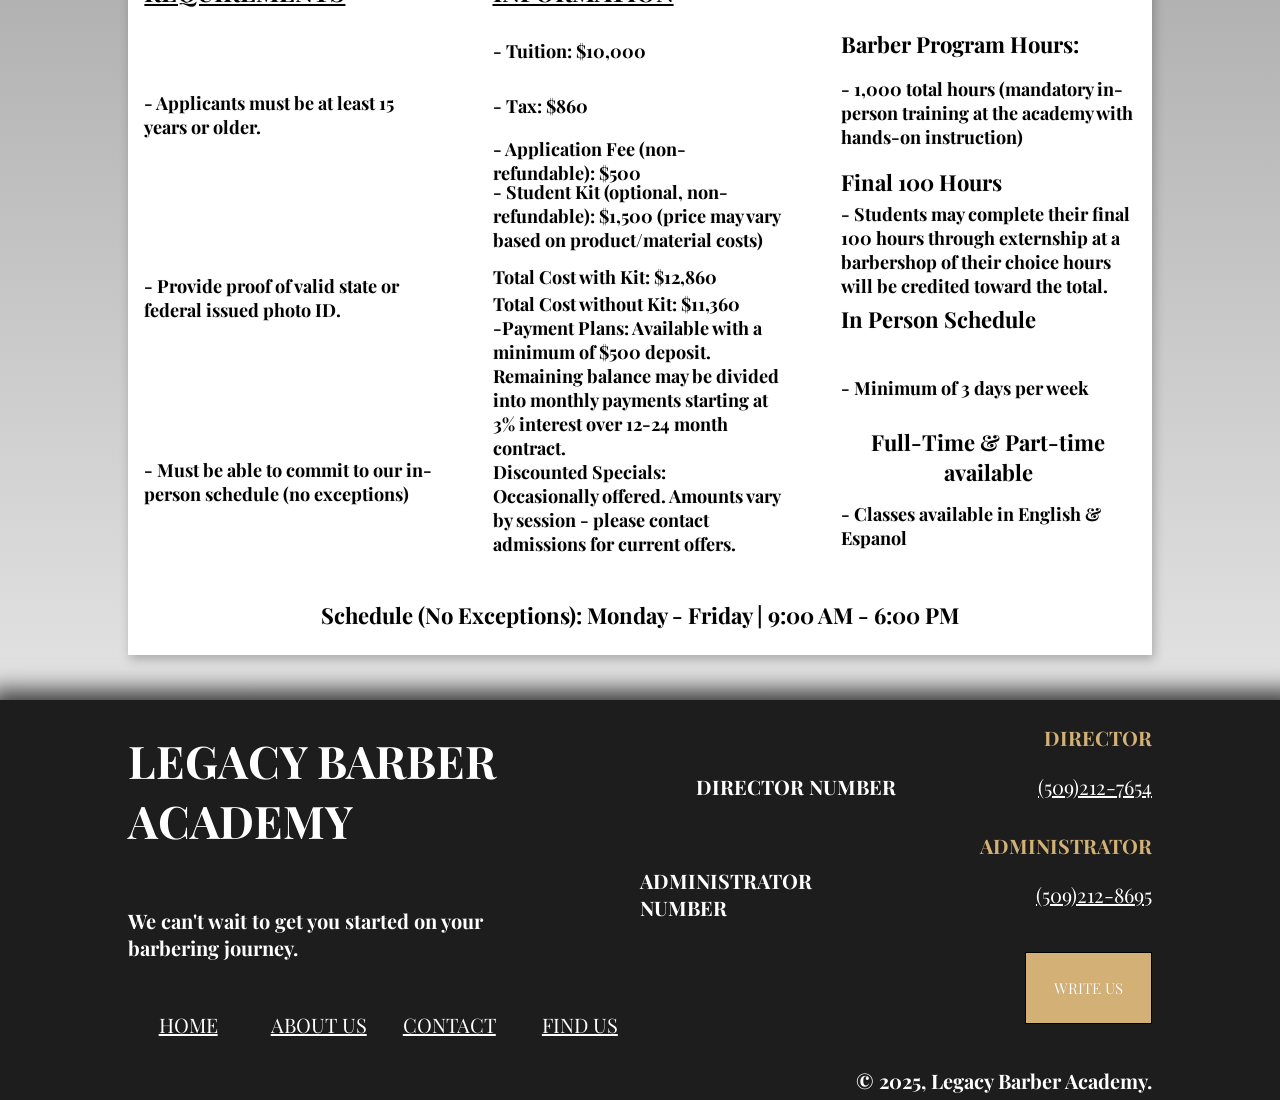
==== commit 2425656b: "form update" ====
--- a/courses-index.html
+++ b/courses-index.html
@@ -41,6 +41,36 @@
         </div>
         <div id="main-section-container"></div>
     </div>
+
+
+
+        <!-- FORM SECTION -->
+        <div id="form-section">
+            <div id="form-container">
+                <div id="form-header-container">
+                    <h1 id="form-header">ORIENTATION APPOINTMENT</h1>
+                </div>
+                <form id="contact-form" action="https://formspree.io/f/movgkorl" method="post">
+                    <label for="firstName">First Name</label>
+                    <input type="text" id="firstName" name="firstName" required>
+
+                    <label for="lastName">Last Name</label>
+                    <input type="text" id="lastName" name="lastName" required>
+
+                    <label for="email">Email</label>
+                    <input type="email" id="email" name="email" required>
+
+                    <label for="message">Message</label>
+                    <textarea id="message" name="message" required></textarea>
+
+                    <input type="text" name="_gotcha" style="display:none">
+
+                    <button id="form-button" type="submit">Send</button>
+                </form>
+            </div>
+        </div>
+
+
     <!-- REQUIRMENTS SECTION -->
      <div id="requirements-section">
         <div id="requirements-container">
@@ -55,7 +85,7 @@
                     <div class="requirement-content-boxes">
                         <div class="enrollment-boxes">
                             <h1 class="enrollment-headers">
-                                - Applicants must be at least 15 years or older.
+                                - Applicants must be at least 15 years or older. <!-- TEST HERE -->
                             </h1>
                         </div>
                         <div class="enrollment-boxes">
--- a/styles.css
+++ b/styles.css
@@ -163,6 +163,13 @@
                     background-size: cover;
                     background-position: center;
                 }
+
+
+
+
+
+
+
 
 /* COURSE SECTION */
 #course-section{
@@ -229,6 +236,12 @@
                     justify-content: center;
                 }
 
+
+
+
+
+
+
 /* MAIN INFO SECTION */
 #main-info-section{
     width: 100%;
@@ -299,6 +312,11 @@
                         height: 100%;
                     }
 
+
+
+
+
+
 /* SCHOOL DESCRIPTION SECTION */
 #school-description-section{
     width: 100%;
@@ -373,6 +391,12 @@
                     background-repeat: no-repeat;
                     box-shadow: -24px -24px 0px 0px rgb(71, 71, 71);
                 }
+
+
+
+
+
+
 
 /* TOURING SECTION */
 #touring-section{
@@ -496,6 +520,10 @@
 
 
                     }
+
+
+
+
 /*BOTTOM SECTION */
 #bottom-section{
     width: 100%;
@@ -841,11 +869,91 @@
 
 
 
+/* FORM DATA PAGE BELOW */
+#form-section{
+    width: 100%;
+    height: 600px;
+    display: flex;
+    align-items: center;
+    justify-content: center;
+
+
+    margin-top: 50px;
+    margin-bottom: 50px;
+}
+    #form-container{
+        width: 80%;
+        height: 90%;
+        display: flex;
+        align-items: center;
+        justify-content: center;
+
+        flex-direction: column;
+
+        box-shadow: 2px 4px 10px rgba(0, 0, 0, 0.25);
+    }
+        #form-header-container{
+            width: 100%;
+            height: 20%;
+            display: flex;
+            align-items: center;
+            justify-content: center;
+        }
+            #form-header{
+                font-size: 30px;
+                text-align: center;
+            }
+        #contact-form{
+            width: 30%;
+            height: 100%;
+            display: flex;
+            align-items: center;
+            justify-content: center;
+
+            flex-direction: column;
+        }
+            #firstName{
+                width: 70%;
+                height: 30px;
+                border: 1px solid black;
+            }
+            #lastName{
+                width: 70%;
+                height: 30px;
+                border: 1px solid black;
+            }
+            #email{
+                width: 70%;
+                height: 30px;
+                border: 1px solid black;
+            }
+            #message{
+                width: 100%;
+                height: 150px;
+                border: 1px solid black;
+            }
+
+            #form-button{
+                width: 100px;
+                height: 40px;
+                display: flex;
+                align-items: center;
+                justify-content: center;
+
+                background-color: #d3b176;
+                color: white;
+                font-size: 15px;
+
+                cursor: pointer;
+               
+
+                margin-top: 10px;
+            }
+
 
 /* MOBILE UPDATES BELOW THIS POINT */
 @media (max-width: 768px) {
 #main-section{
-    border: 1px solid black;
     width: 100%;
     height: auto;
 }
@@ -1076,4 +1184,30 @@
                     .program-paragraphs{
                         font-size: 14px;
                     }
-}
+
+
+    
+
+
+    /* FORM SECTION */
+    #form-section{
+        height: auto;
+    }
+        #form-container{
+            width: 100%;
+            height: auto;
+        }
+            #contact-form{
+                width: 80%;
+                height: auto;
+            }
+                #firstName{
+                    width: 100%;
+                }
+                #lastName{
+                    width: 100%;
+                }
+                #email{
+                    width: 100%;
+                }
+}
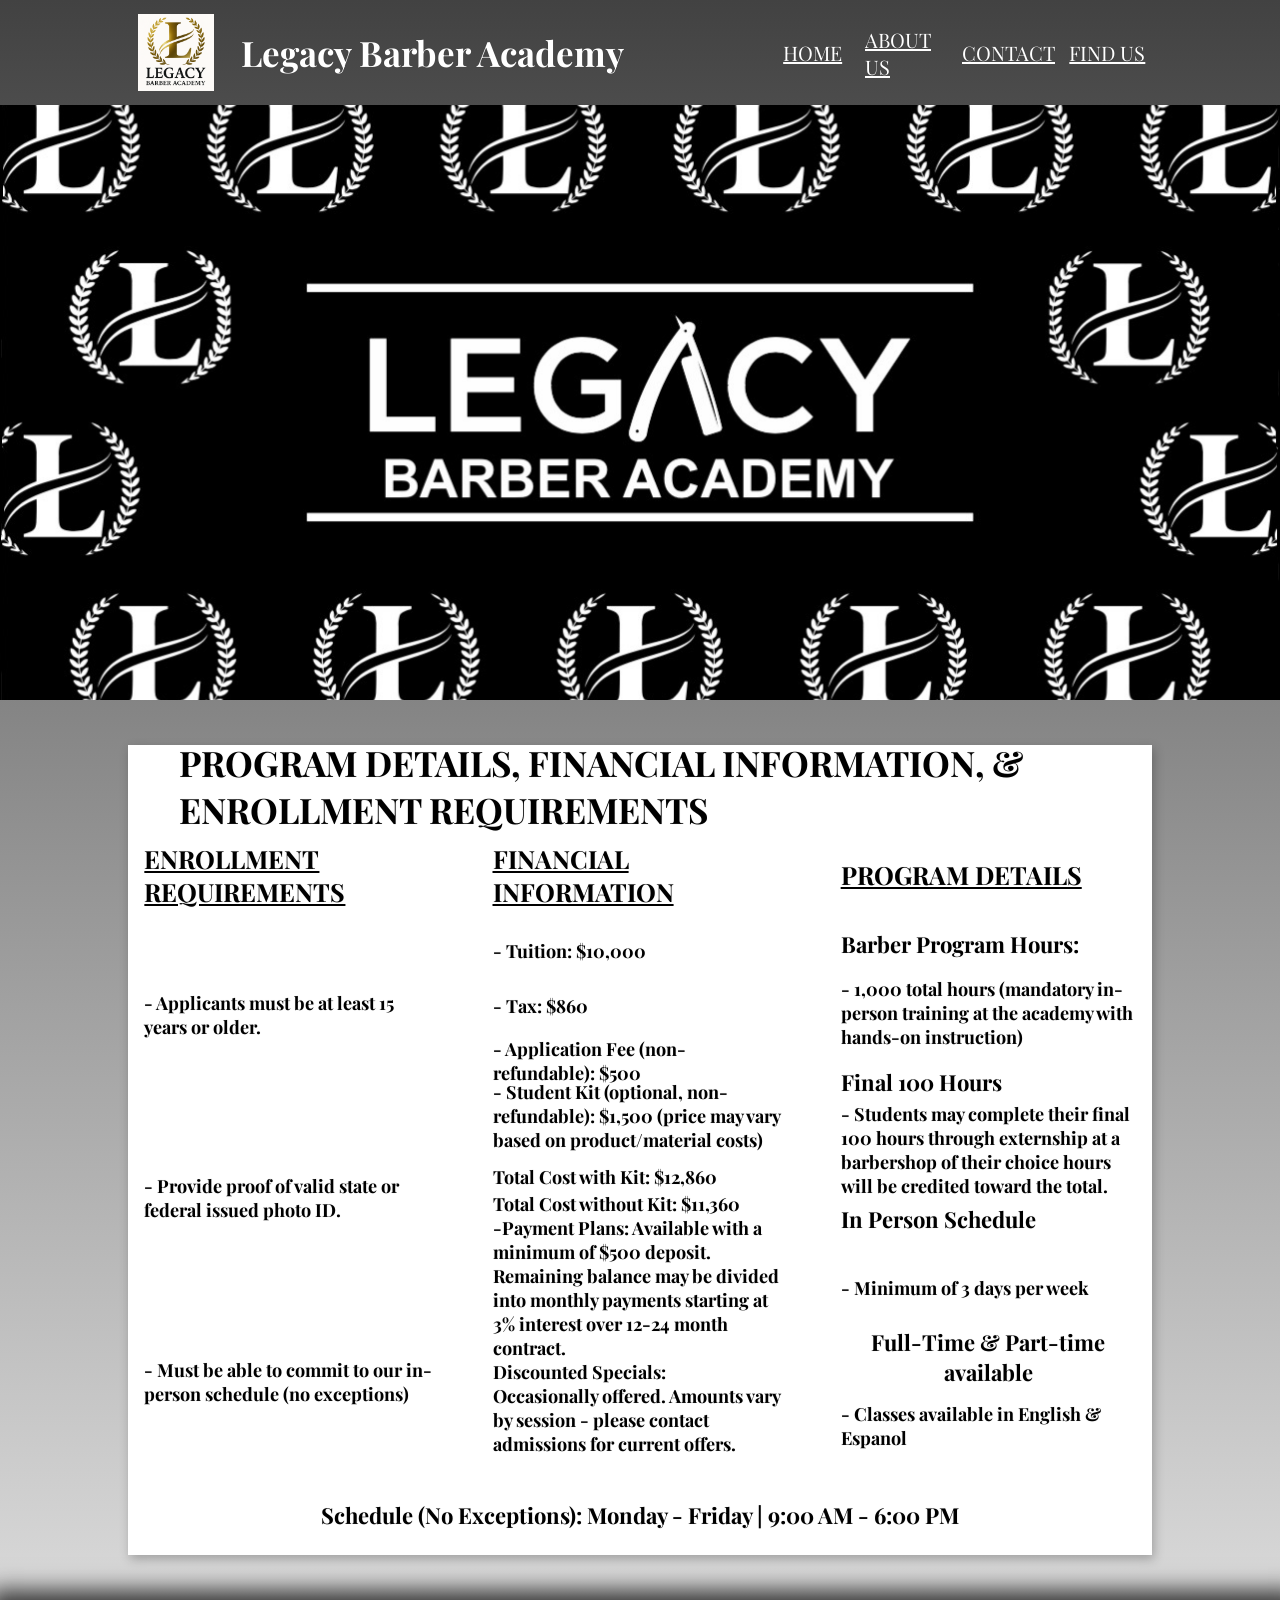
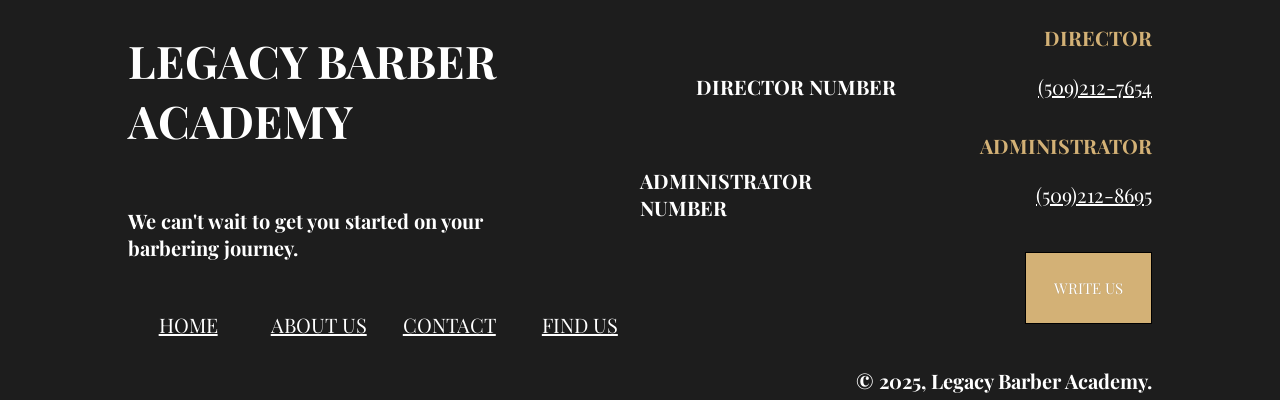
==== commit e791ea86: "massive updates to SEO" ====
--- a/courses-index.html
+++ b/courses-index.html
@@ -3,17 +3,64 @@
 <head>
     <meta charset="UTF-8">
     <meta name="viewport" content="width=device-width, initial-scale=1.0">
-    <title>Legacy Barber Academy</title>
-
+    <title>Legacy Barber Academy | Barber Program Details & Enrollment in Tri-Cities, WA</title>
+
+    <meta name="description" content="View Legacy Barber Academy's program details, financial information, and enrollment requirements in Tri-Cities, WA. Start your barber career with hands-on training today.">
 
     <link rel="stylesheet" href="styles.css">
     <link href="https://fonts.googleapis.com/css2?family=Playfair+Display&display=swap" rel="stylesheet">
     <link rel="icon" href="Logo2.PNG" type="image/x-icon">
-
     <link rel='stylesheet' href='https://cdn-uicons.flaticon.com/3.0.0/uicons-regular-straight/css/uicons-regular-straight.css'>
 
+    <!-- ✅ SEO JSON-LD Structured Data -->
+    <script type="application/ld+json">
+    {
+      "@context": "https://schema.org",
+      "@type": "EducationalOrganization",
+      "name": "Legacy Barber Academy",
+      "url": "https://legacybarberacademytricities.com",
+      "logo": "https://legacybarberacademytricities.com/Logo2.PNG",
+      "description": "Legacy Barber Academy in Tri-Cities, WA provides hands-on barber training, program details, financial information, and enrollment requirements.",
+      "address": {
+        "@type": "PostalAddress",
+        "streetAddress": "2523 W Kennewick Ave",
+        "addressLocality": "Kennewick",
+        "addressRegion": "WA",
+        "postalCode": "99336",
+        "addressCountry": "US"
+      },
+      "contactPoint": [
+        {
+          "@type": "ContactPoint",
+          "telephone": "+1-509-405-1787",
+          "contactType": "customer service",
+          "areaServed": "US",
+          "availableLanguage": ["English"]
+        },
+        {
+          "@type": "ContactPoint",
+          "telephone": "+1-509-212-8695",
+          "contactType": "director",
+          "areaServed": "US",
+          "availableLanguage": ["English"]
+        },
+        {
+          "@type": "ContactPoint",
+          "telephone": "+1-509-212-8695",
+          "contactType": "administrator",
+          "areaServed": "US",
+          "availableLanguage": ["English"]
+        }
+      ],
+      "sameAs": [
+        "https://www.facebook.com/profile.php?id=61578996579153",
+        "https://www.instagram.com/legacy_b_academy/"
+      ]
+    }
+    </script>
 </head>
 <body>
+
     <!--MAIN SECTION-->
     <div id="main-section">
         <div id="hero-bar">
@@ -41,36 +88,7 @@
         </div>
         <div id="main-section-container"></div>
     </div>
-
-
-
-        <!-- FORM SECTION -->
-        <div id="form-section">
-            <div id="form-container">
-                <div id="form-header-container">
-                    <h1 id="form-header">ORIENTATION APPOINTMENT</h1>
-                </div>
-                <form id="contact-form" action="https://formspree.io/f/movgkorl" method="post">
-                    <label for="firstName">First Name</label>
-                    <input type="text" id="firstName" name="firstName" required>
-
-                    <label for="lastName">Last Name</label>
-                    <input type="text" id="lastName" name="lastName" required>
-
-                    <label for="email">Email</label>
-                    <input type="email" id="email" name="email" required>
-
-                    <label for="message">Message</label>
-                    <textarea id="message" name="message" required></textarea>
-
-                    <input type="text" name="_gotcha" style="display:none">
-
-                    <button id="form-button" type="submit">Send</button>
-                </form>
-            </div>
-        </div>
-
-
+    
     <!-- REQUIRMENTS SECTION -->
      <div id="requirements-section">
         <div id="requirements-container">
--- a/styles.css
+++ b/styles.css
@@ -877,8 +877,6 @@
     align-items: center;
     justify-content: center;
 
-
-    margin-top: 50px;
     margin-bottom: 50px;
 }
     #form-container{
@@ -891,6 +889,7 @@
         flex-direction: column;
 
         box-shadow: 2px 4px 10px rgba(0, 0, 0, 0.25);
+        border-radius: 5px;
     }
         #form-header-container{
             width: 100%;
@@ -902,6 +901,7 @@
             #form-header{
                 font-size: 30px;
                 text-align: center;
+                color: black;
             }
         #contact-form{
             width: 30%;
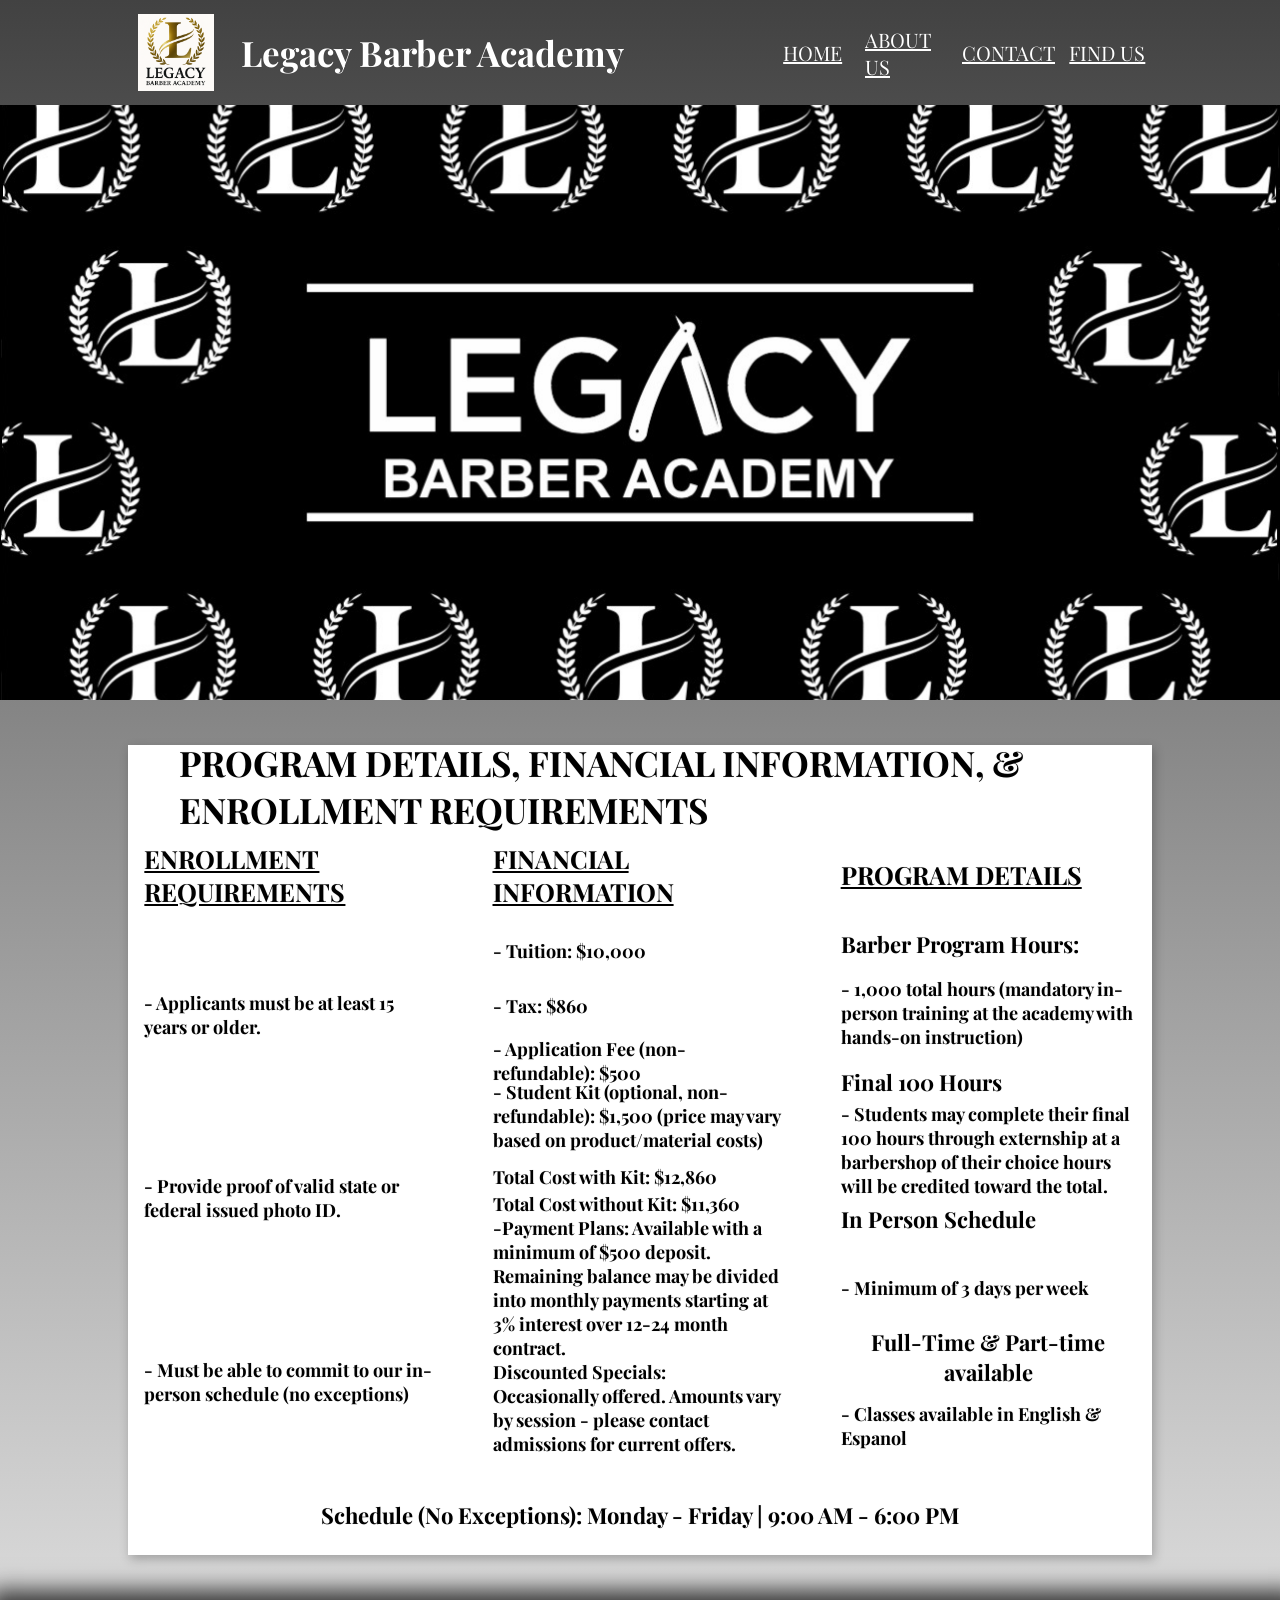
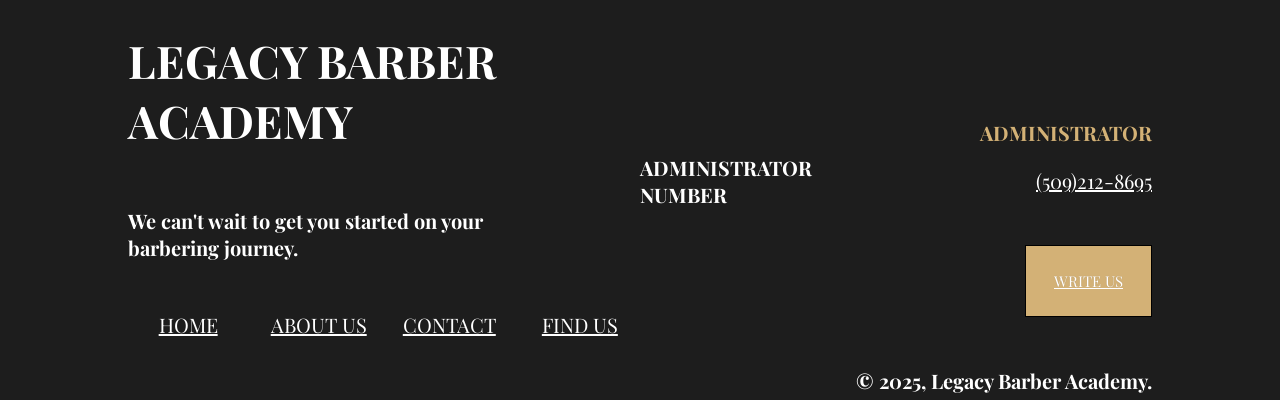
==== commit 3e8e1c9d: "updates for today" ====
--- a/courses-index.html
+++ b/courses-index.html
@@ -224,16 +224,7 @@
             </div>
             <div class="bottom-container-sides">
                 <div class="bottom-contact-boxes">
-                    <div class="bottom-header-boxes">
-                        <h1 id="bottom-agent-header">DIRECTOR</h1>
-                    </div>
                     <div class="bottom-content-boxes">
-                        <div class="bottom-emails">
-                            <h3 class="bottom-examples">DIRECTOR NUMBER<h3a>
-                        </div>
-                        <div class="bottom-numbers">
-                            <a class="bottom-examples" href="tel:+5092127654">(509)212-7654</a>
-                        </div>
                     </div>
                 </div>
                 <div class="bottom-contact-boxes">
@@ -250,7 +241,7 @@
                     </div>
                 </div>
                 <div id="write-me-container">
-                    <a id="write-us-button">WRITE US</a>
+                    <a id="write-us-button" href="mailto:legacybarbertricities@gmail.com">WRITE US</a>
                 </div>
             </div>
         </div>
